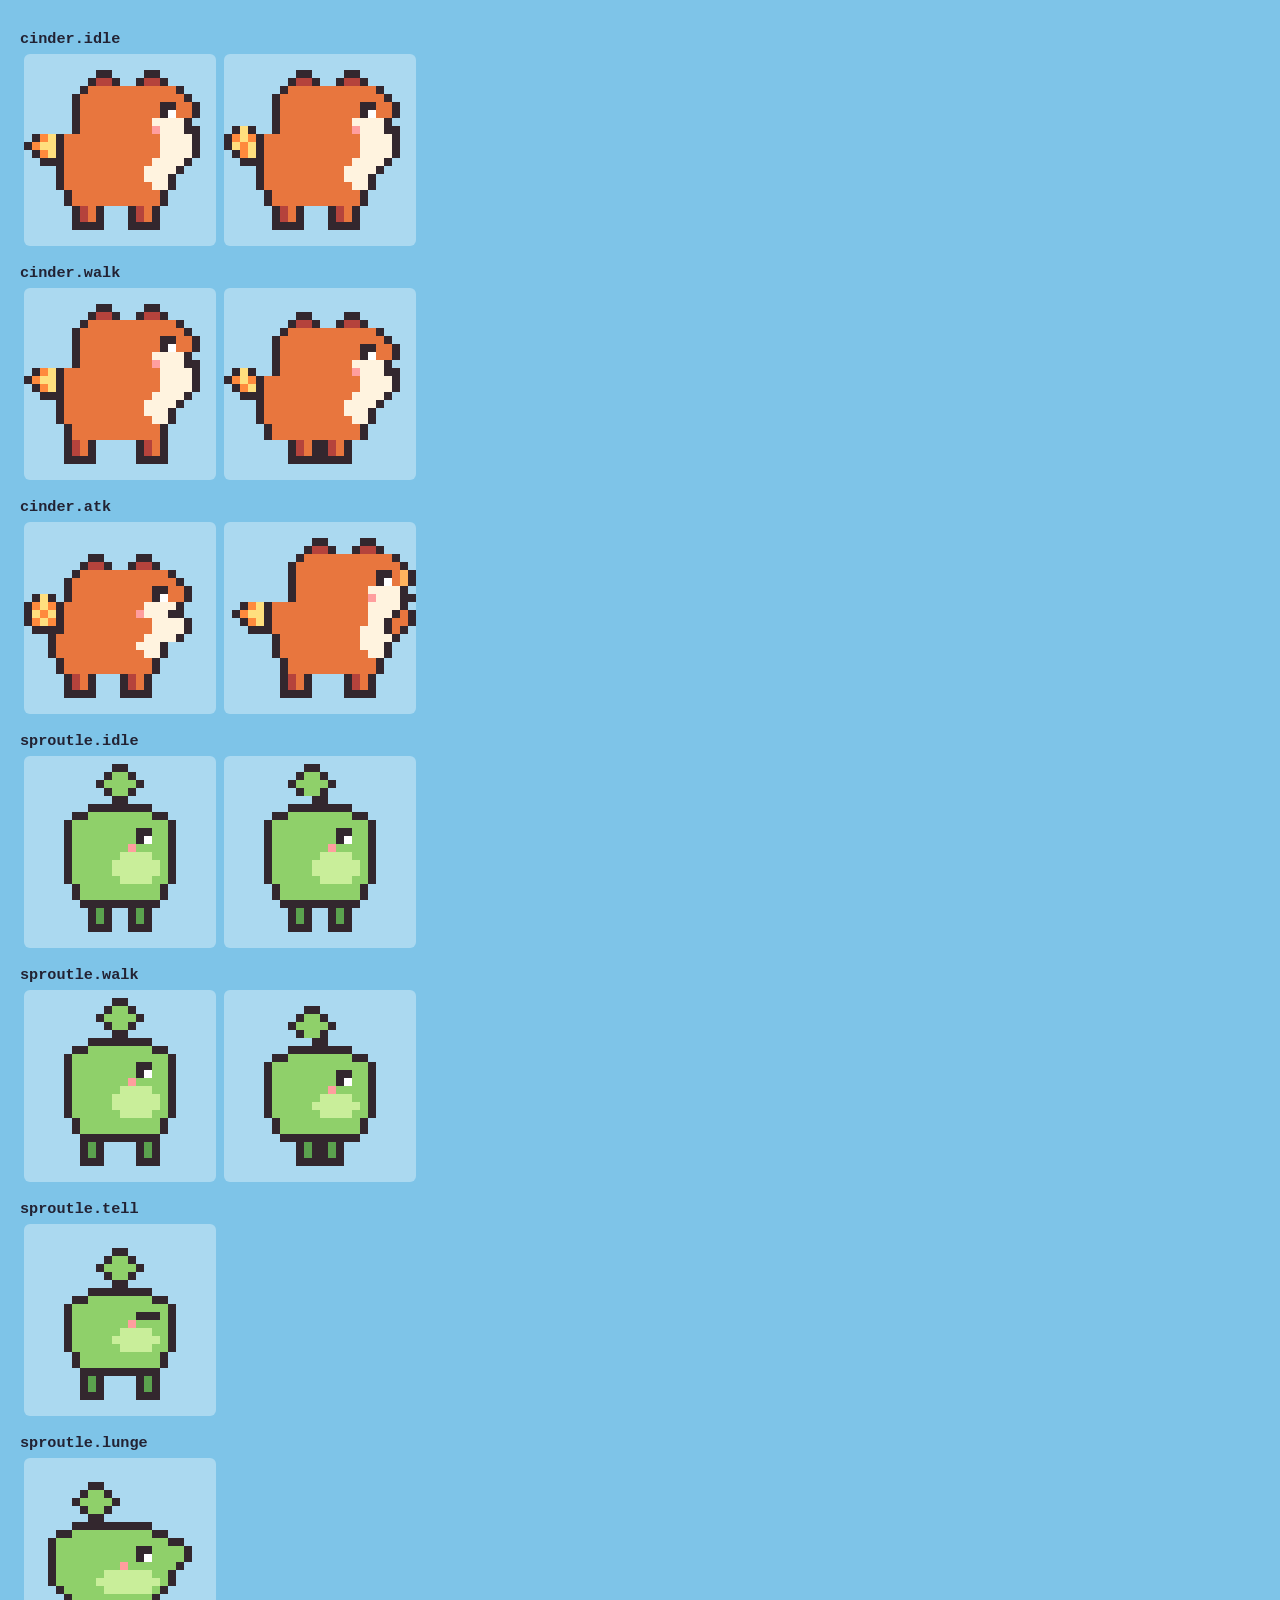
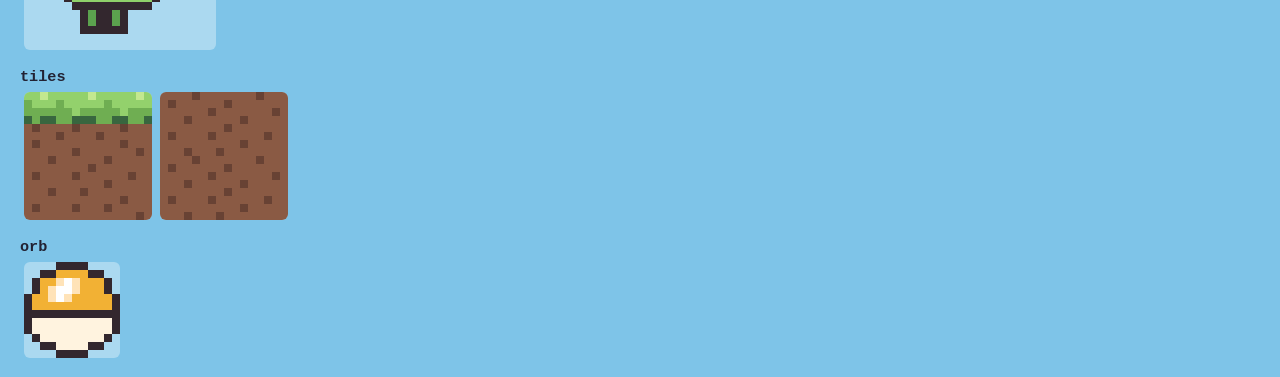
==== tools/sprites.html @ adb66add "Pixel-art pipeline: text-grid sprite baker, cozy palette, Cinder + Sproutle + tiles + orb Co-Authore" ====
<!DOCTYPE html>
<html>
<head>
<meta charset="utf-8">
<title>Cute Fight — sprite sheet check</title>
<style>
  body { background: #7ec4e8; font-family: monospace; padding: 12px; }
  canvas { image-rendering: pixelated; background: rgba(255,255,255,0.35); margin: 4px; border-radius: 6px; }
  h3 { margin: 10px 0 2px; color: #223; }
</style>
</head>
<body>
<div id="out"></div>
<script type="module">
  import { buildSprites } from '../js/data/sprites.js';
  const S = buildSprites();
  const out = document.getElementById('out');
  const SCALE = 8;
  function show(title, frames) {
    const h = document.createElement('h3'); h.textContent = title; out.appendChild(h);
    for (const f of frames) {
      const img = f.img || f;
      const c = document.createElement('canvas');
      c.width = img.width * SCALE; c.height = img.height * SCALE;
      const x = c.getContext('2d');
      x.imageSmoothingEnabled = false;
      x.drawImage(img, 0, 0, c.width, c.height);
      out.appendChild(c);
    }
  }
  for (const [mon, anims] of Object.entries(S)) {
    if (mon === 'tiles') { show('tiles', [S.tiles.grass, S.tiles.soil]); continue; }
    if (mon === 'orb') { show('orb', [S.orb]); continue; }
    for (const [anim, frames] of Object.entries(anims)) show(`${mon}.${anim}`, frames);
  }
  document.title = 'sprites OK';
</script>
</body>
</html>
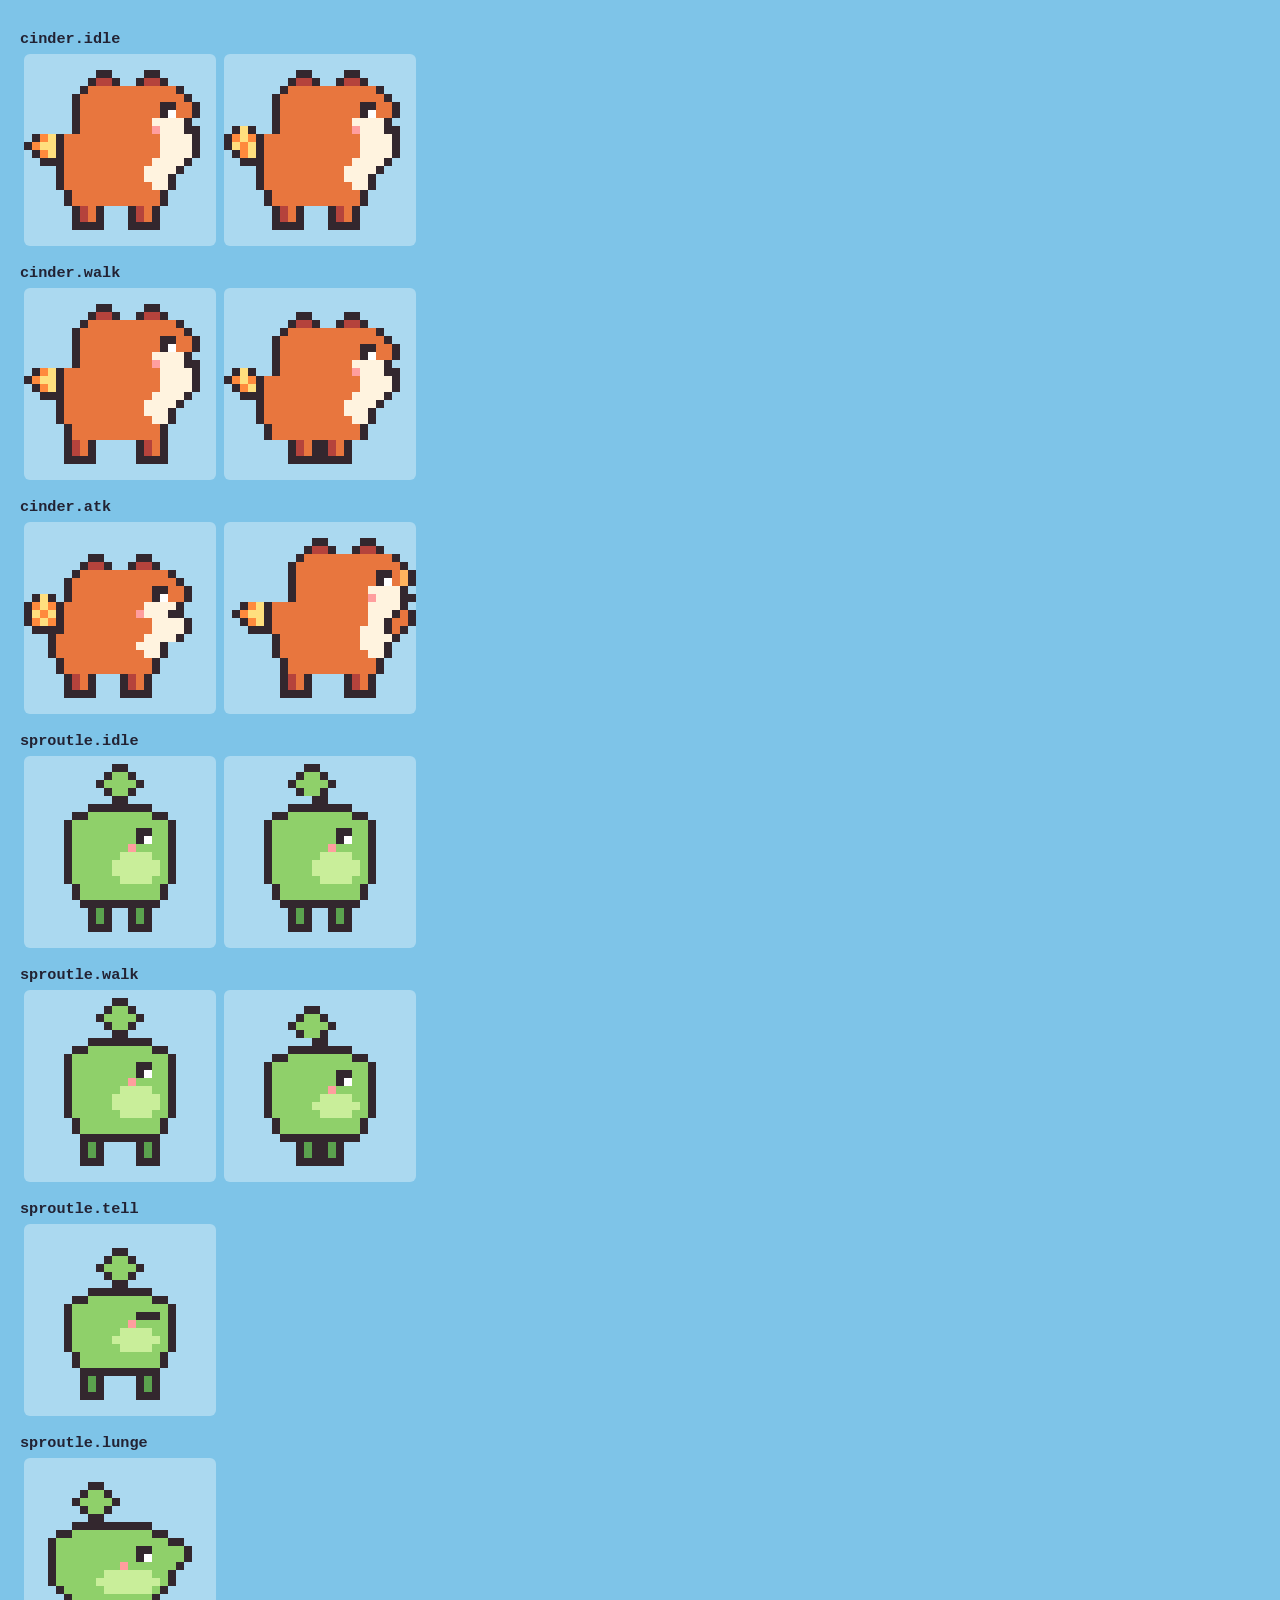
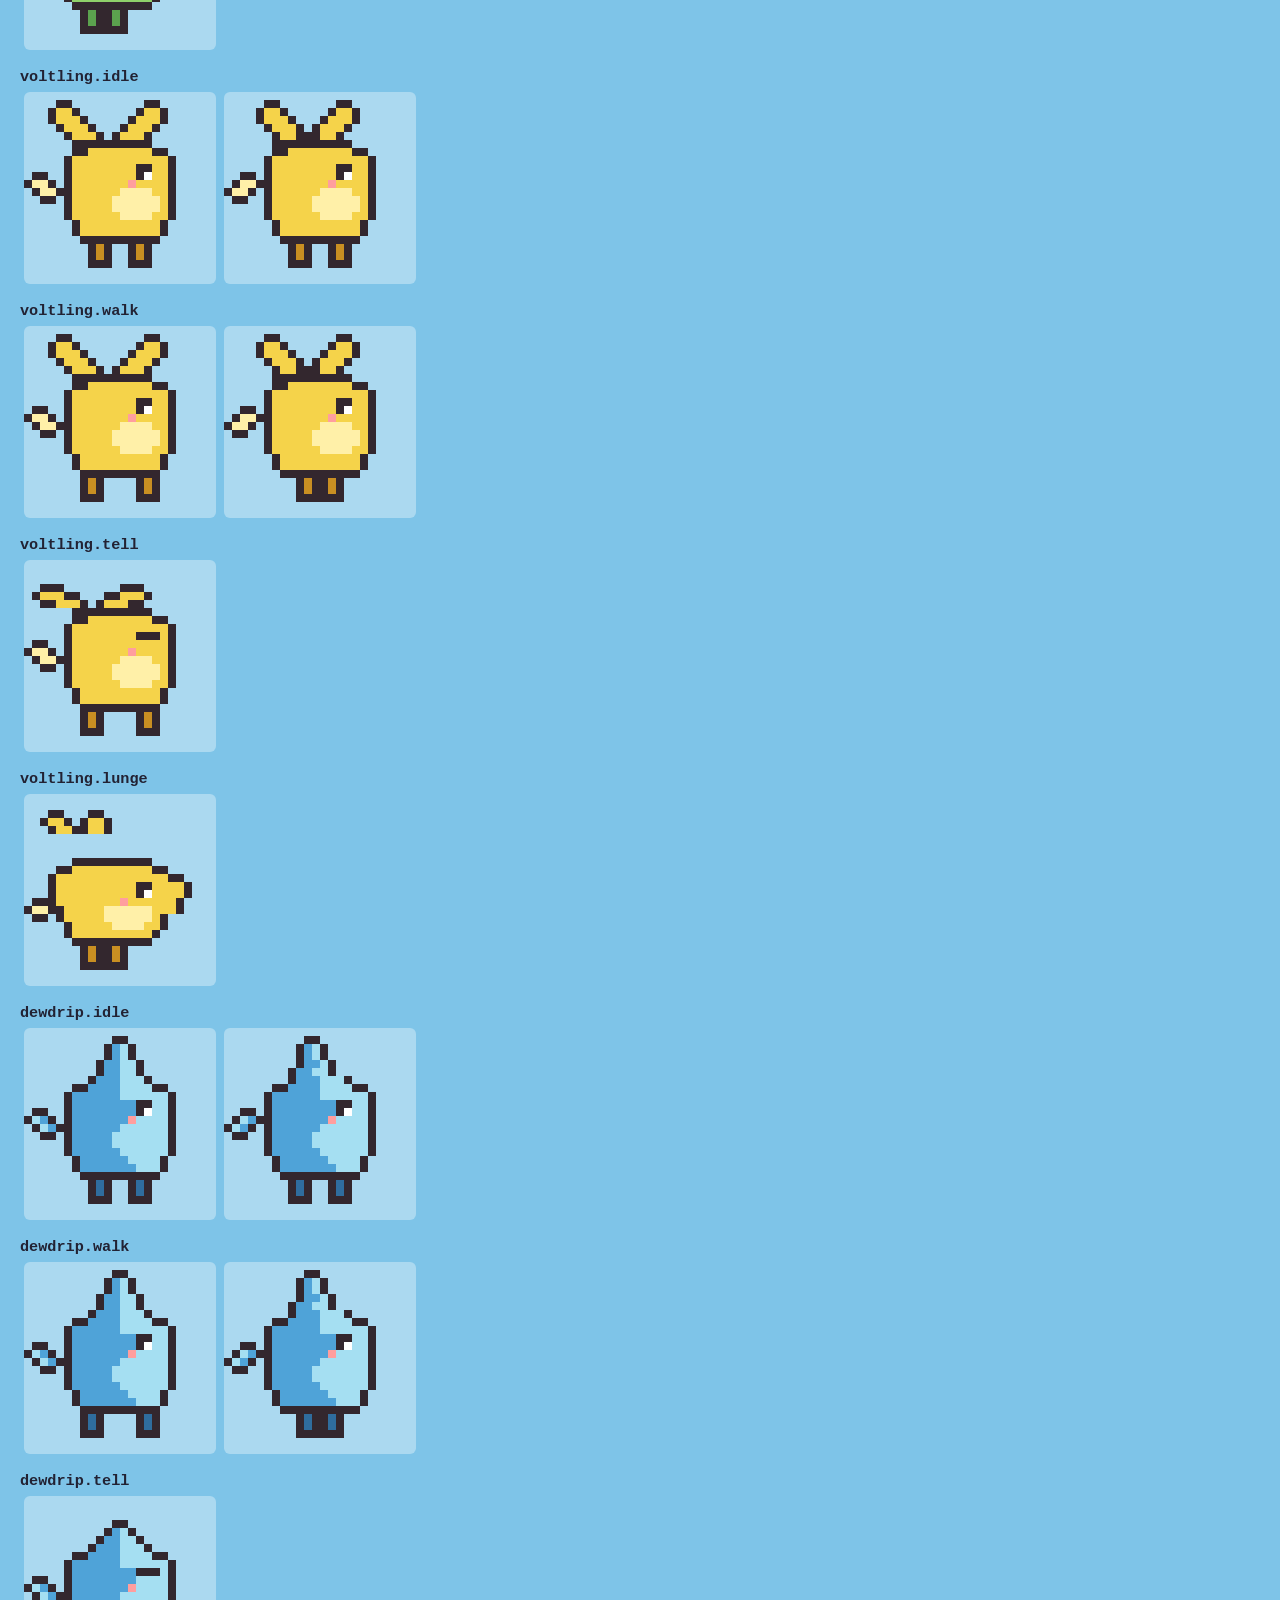
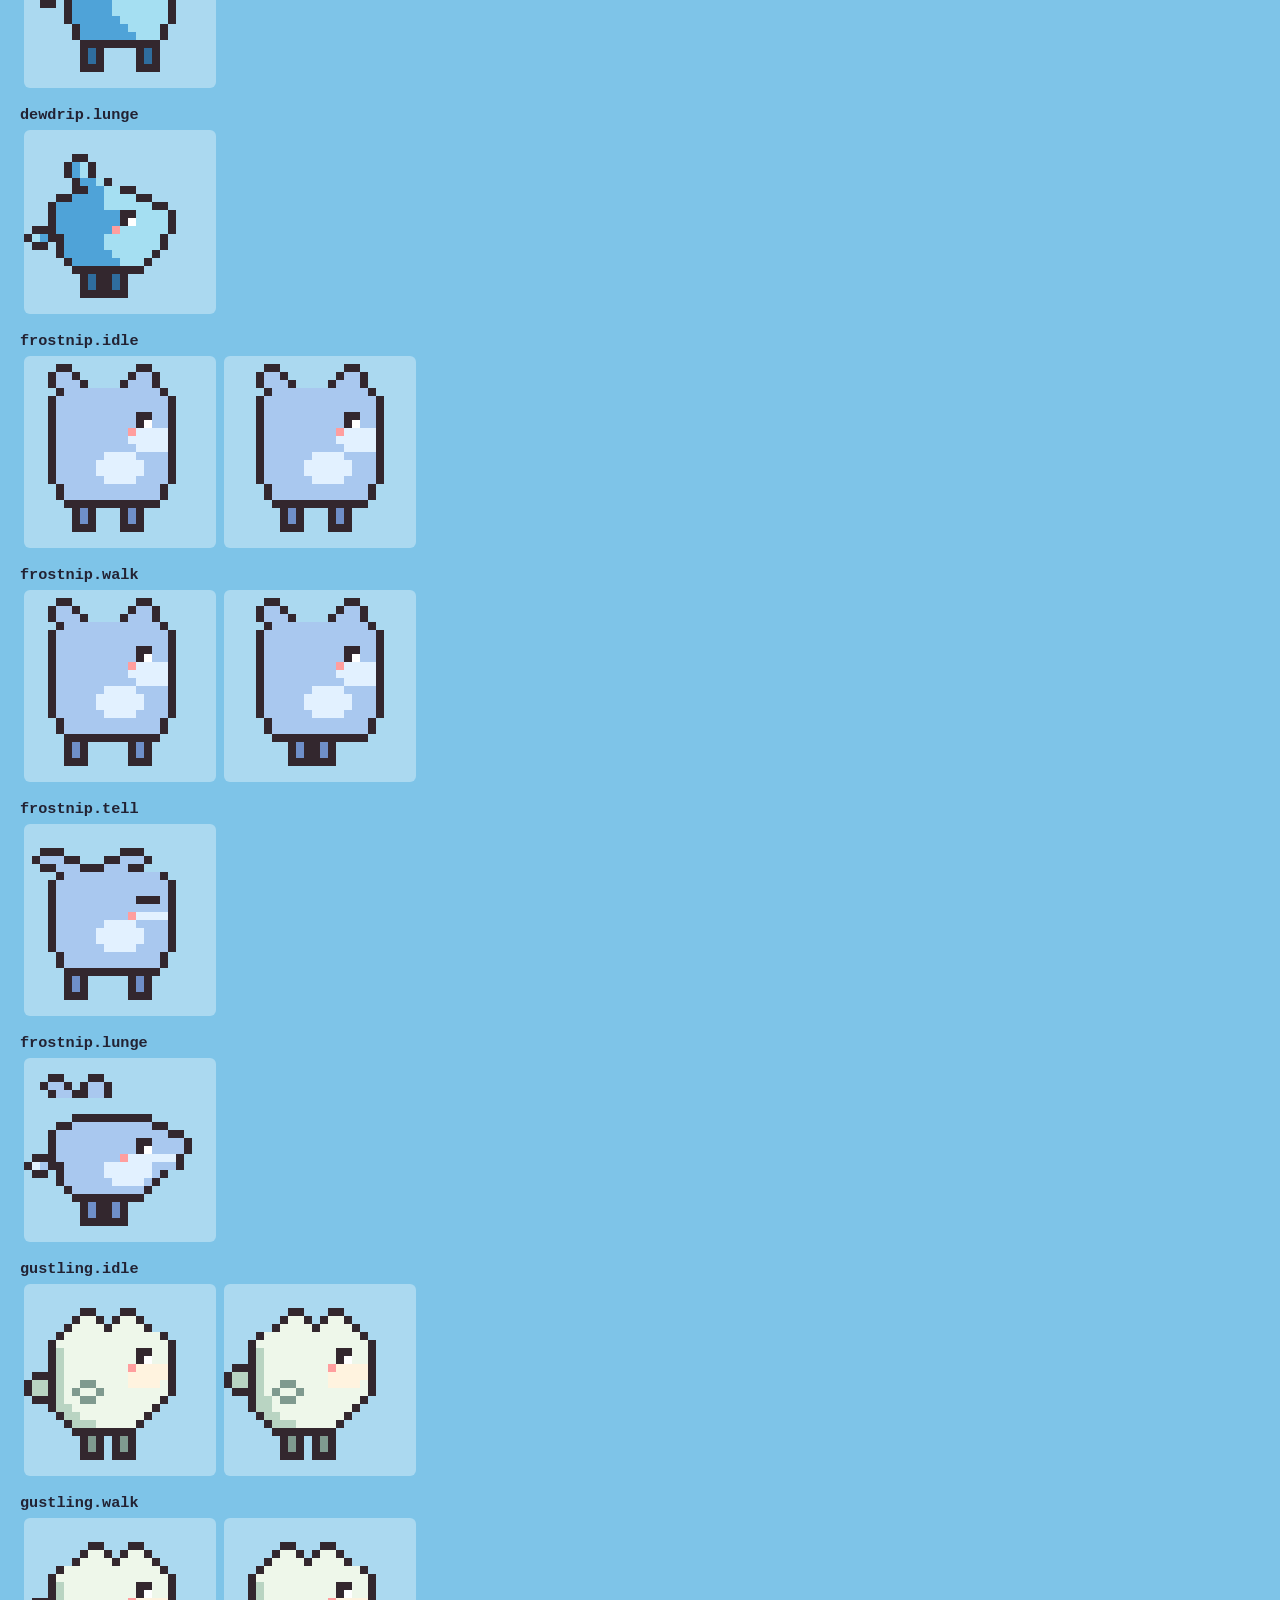
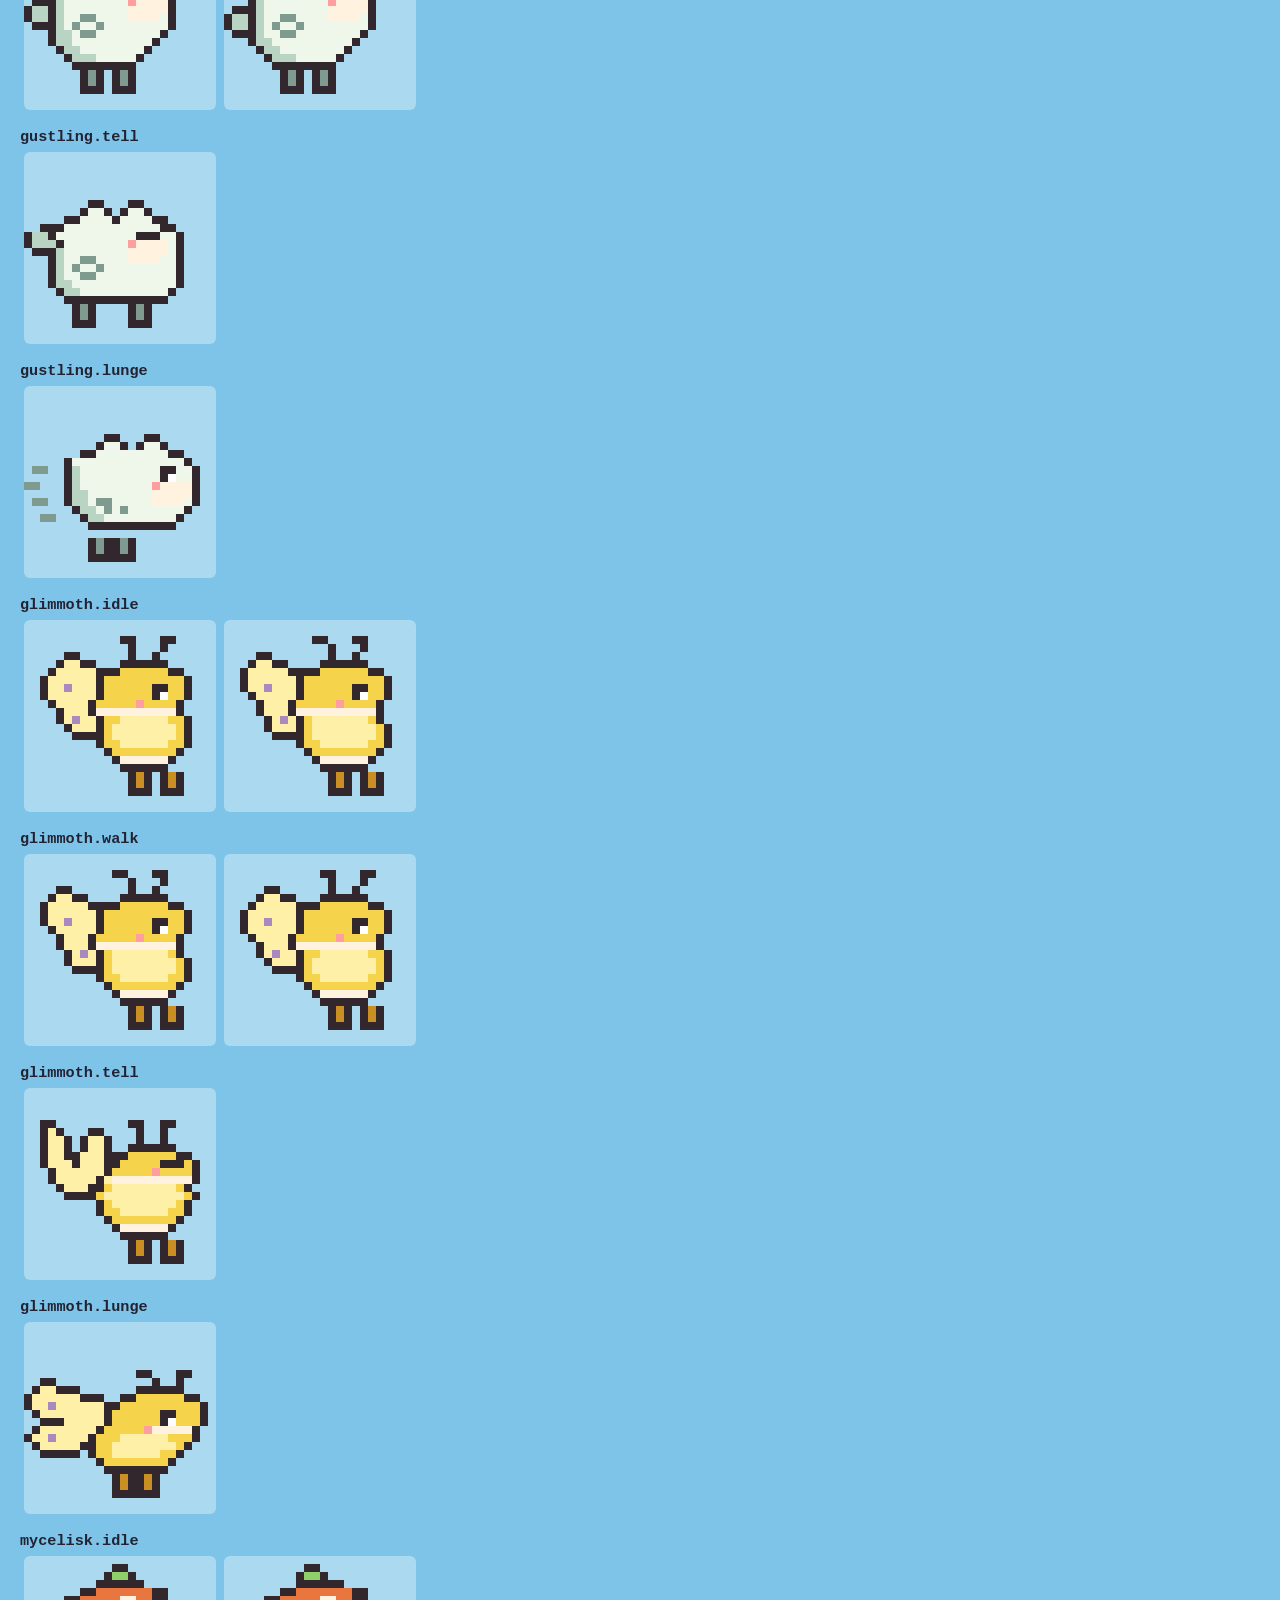
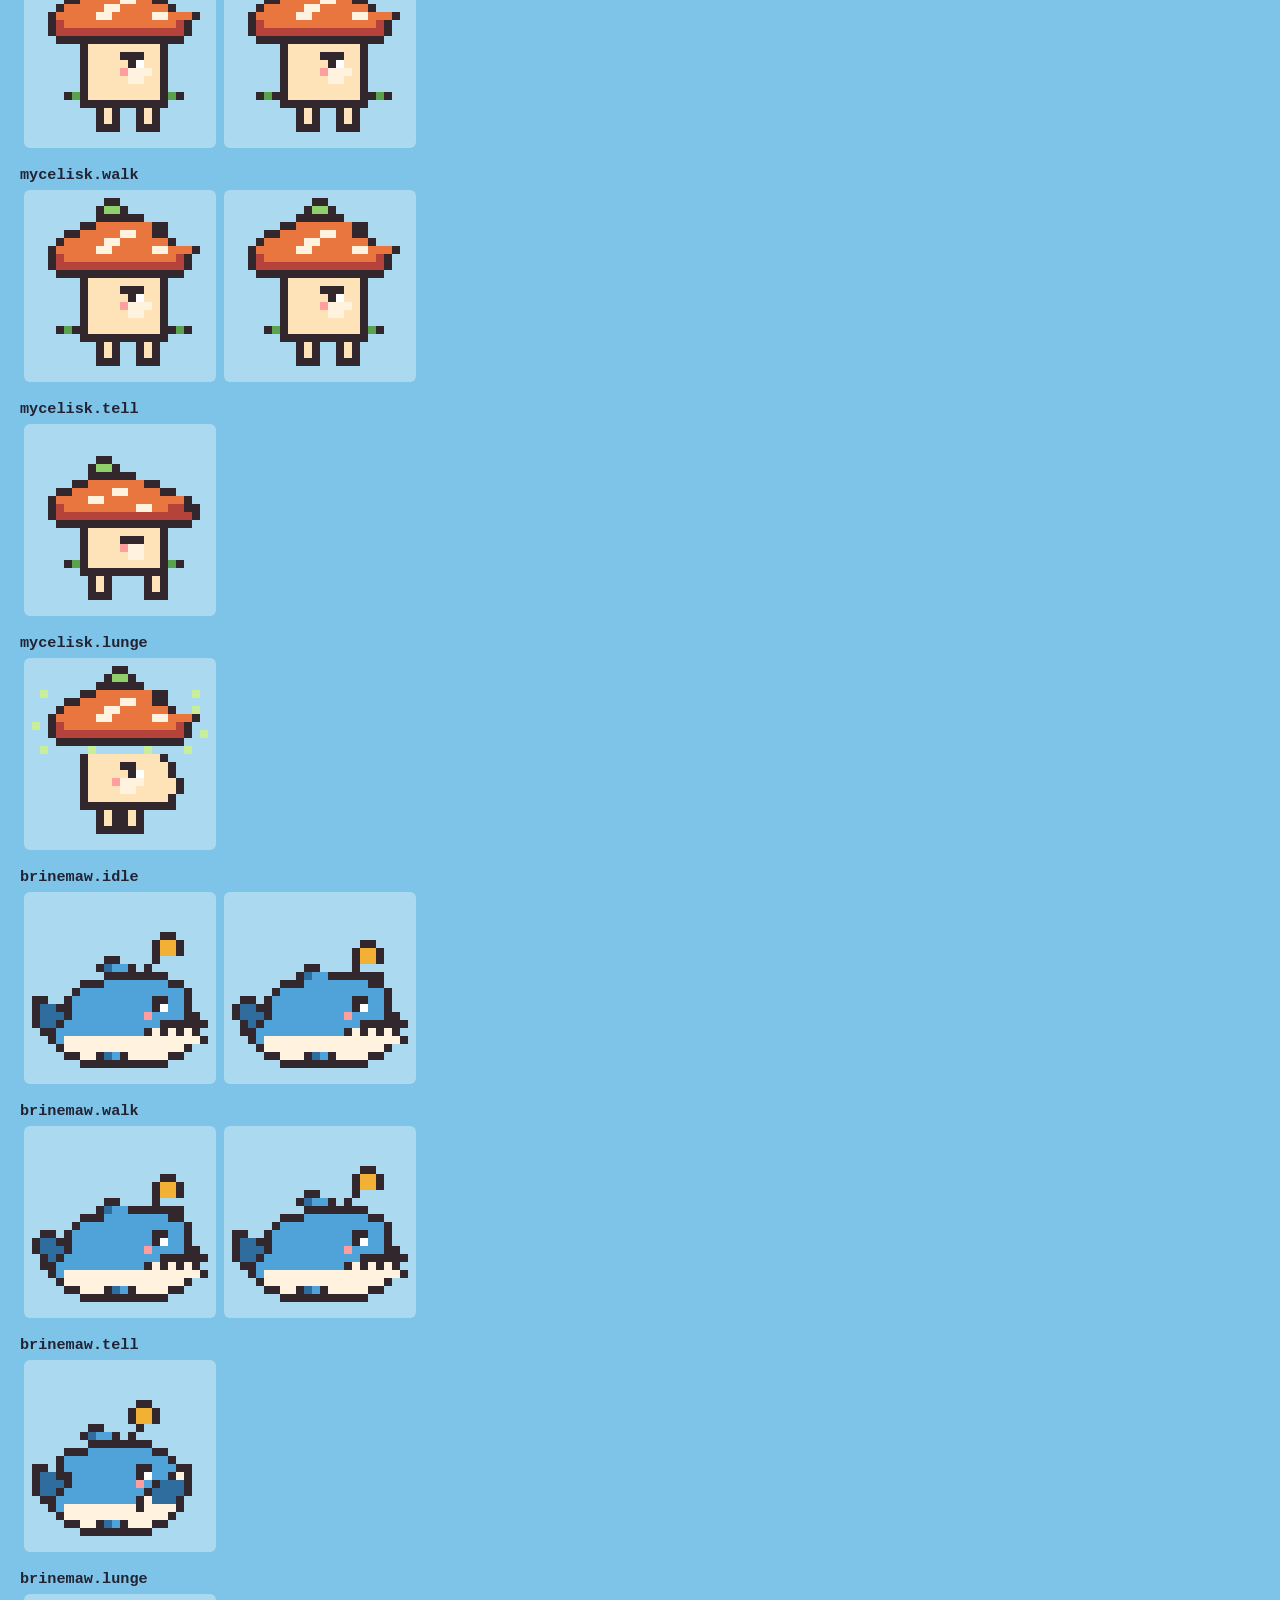
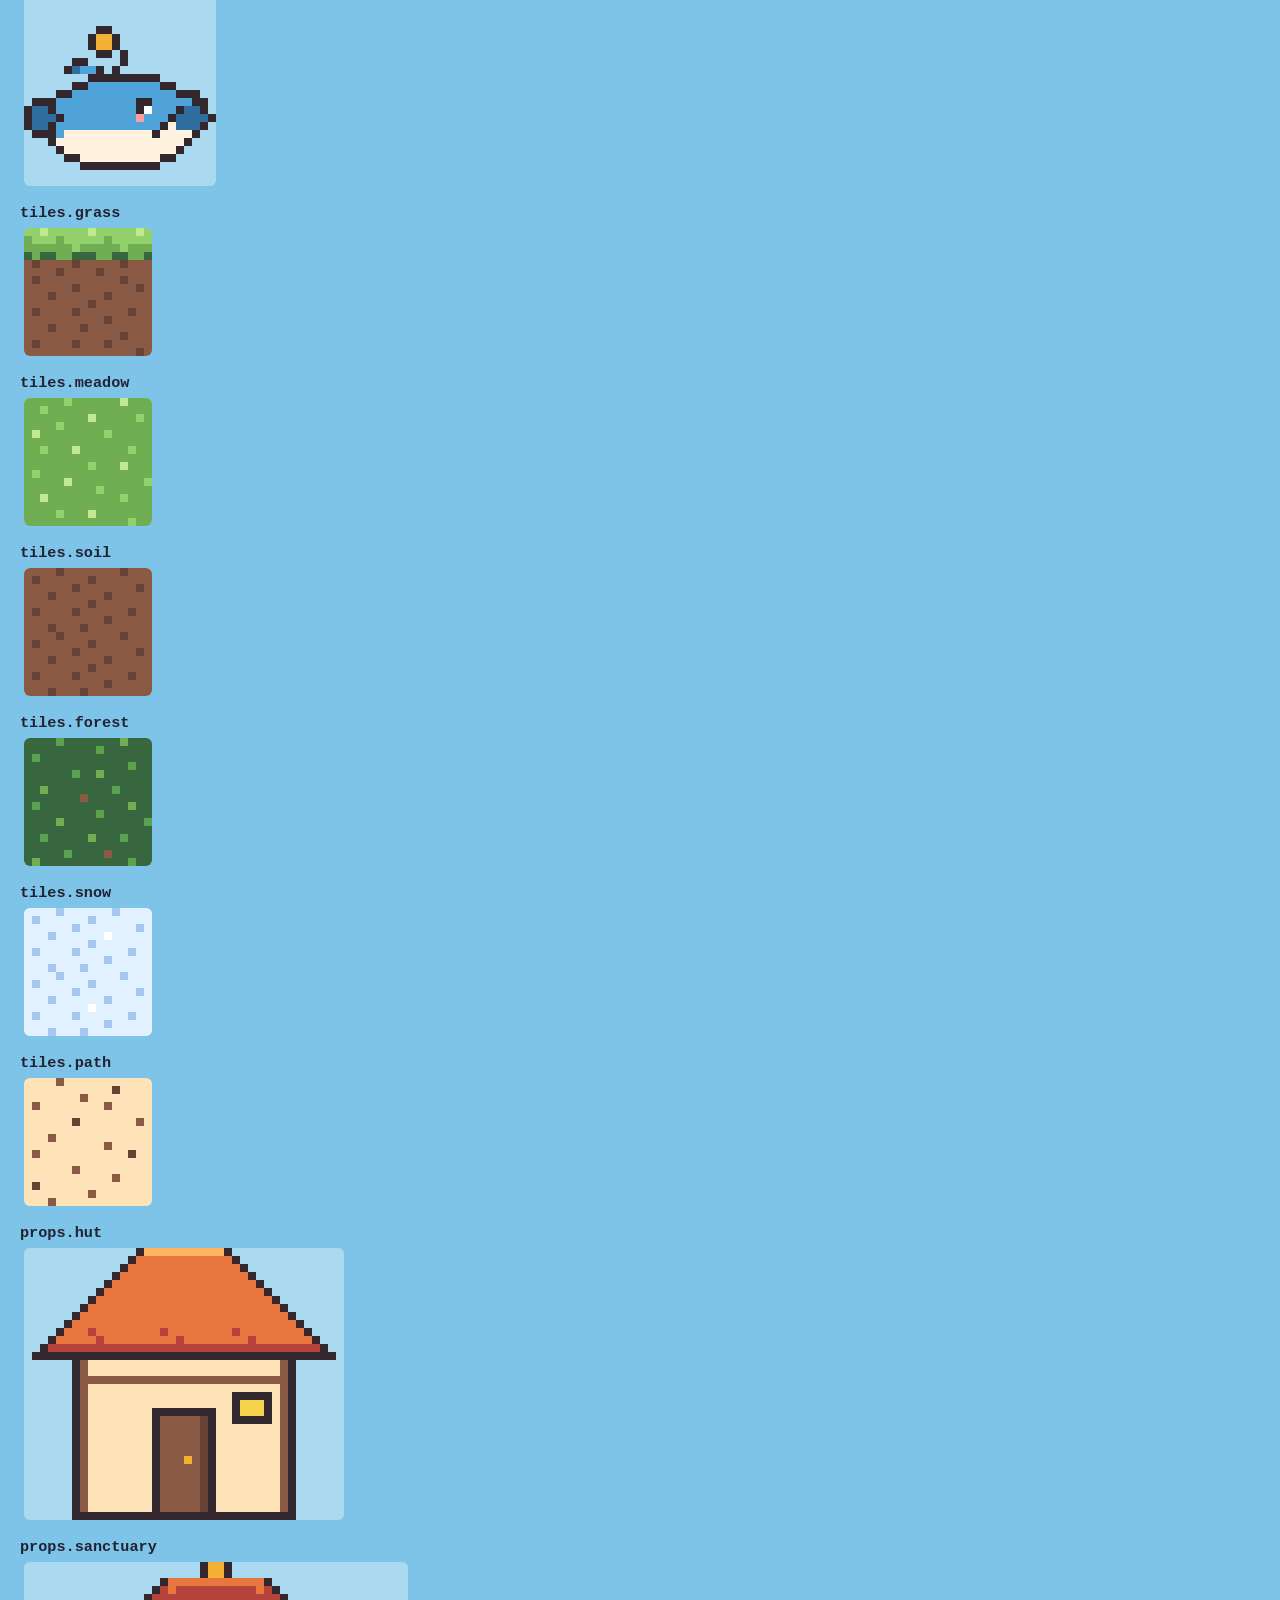
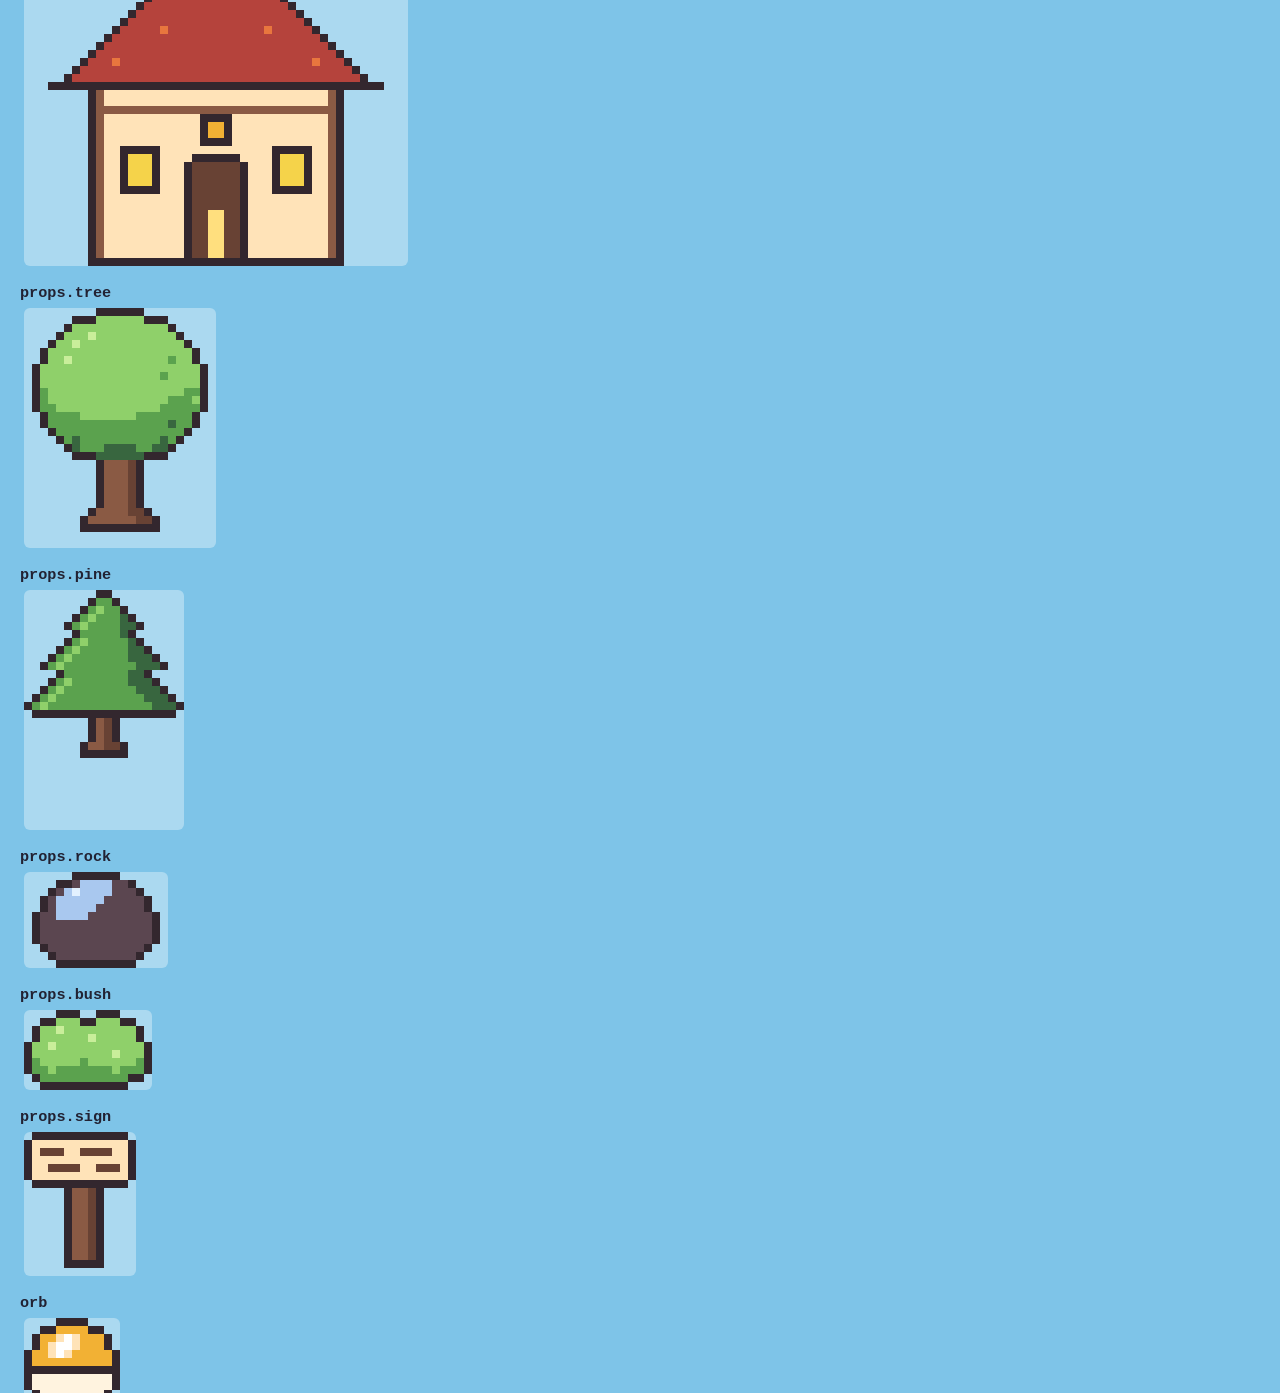
==== commit 0565b502: "OPEN WORLD: Pokémon-style village + 4 zones with Archero combat — scrolling camera, seamless multi-m" ====
--- a/tools/sprites.html
+++ b/tools/sprites.html
@@ -29,7 +29,10 @@
     }
   }
   for (const [mon, anims] of Object.entries(S)) {
-    if (mon === 'tiles') { show('tiles', [S.tiles.grass, S.tiles.soil]); continue; }
+    if (mon === 'tiles' || mon === 'props') {
+      for (const [name, img] of Object.entries(anims)) show(`${mon}.${name}`, [img]);
+      continue;
+    }
     if (mon === 'orb') { show('orb', [S.orb]); continue; }
     for (const [anim, frames] of Object.entries(anims)) show(`${mon}.${anim}`, frames);
   }
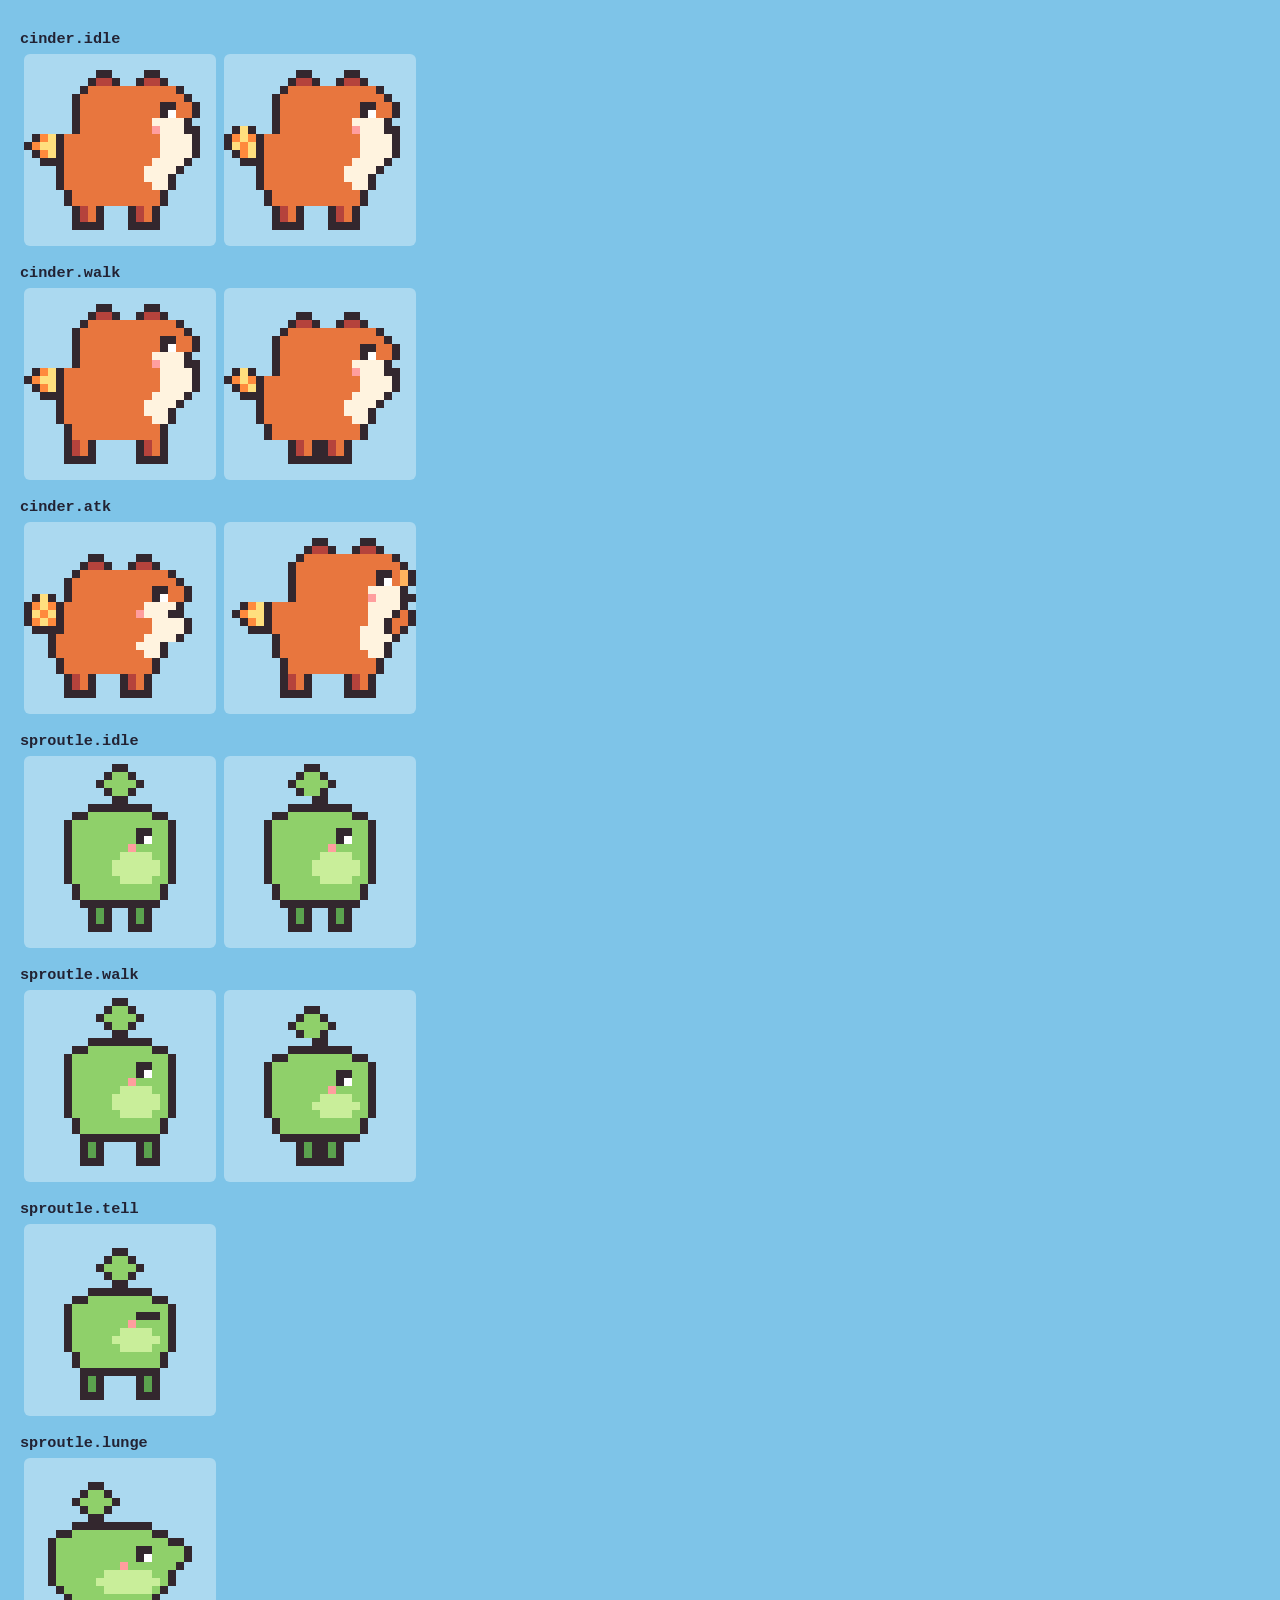
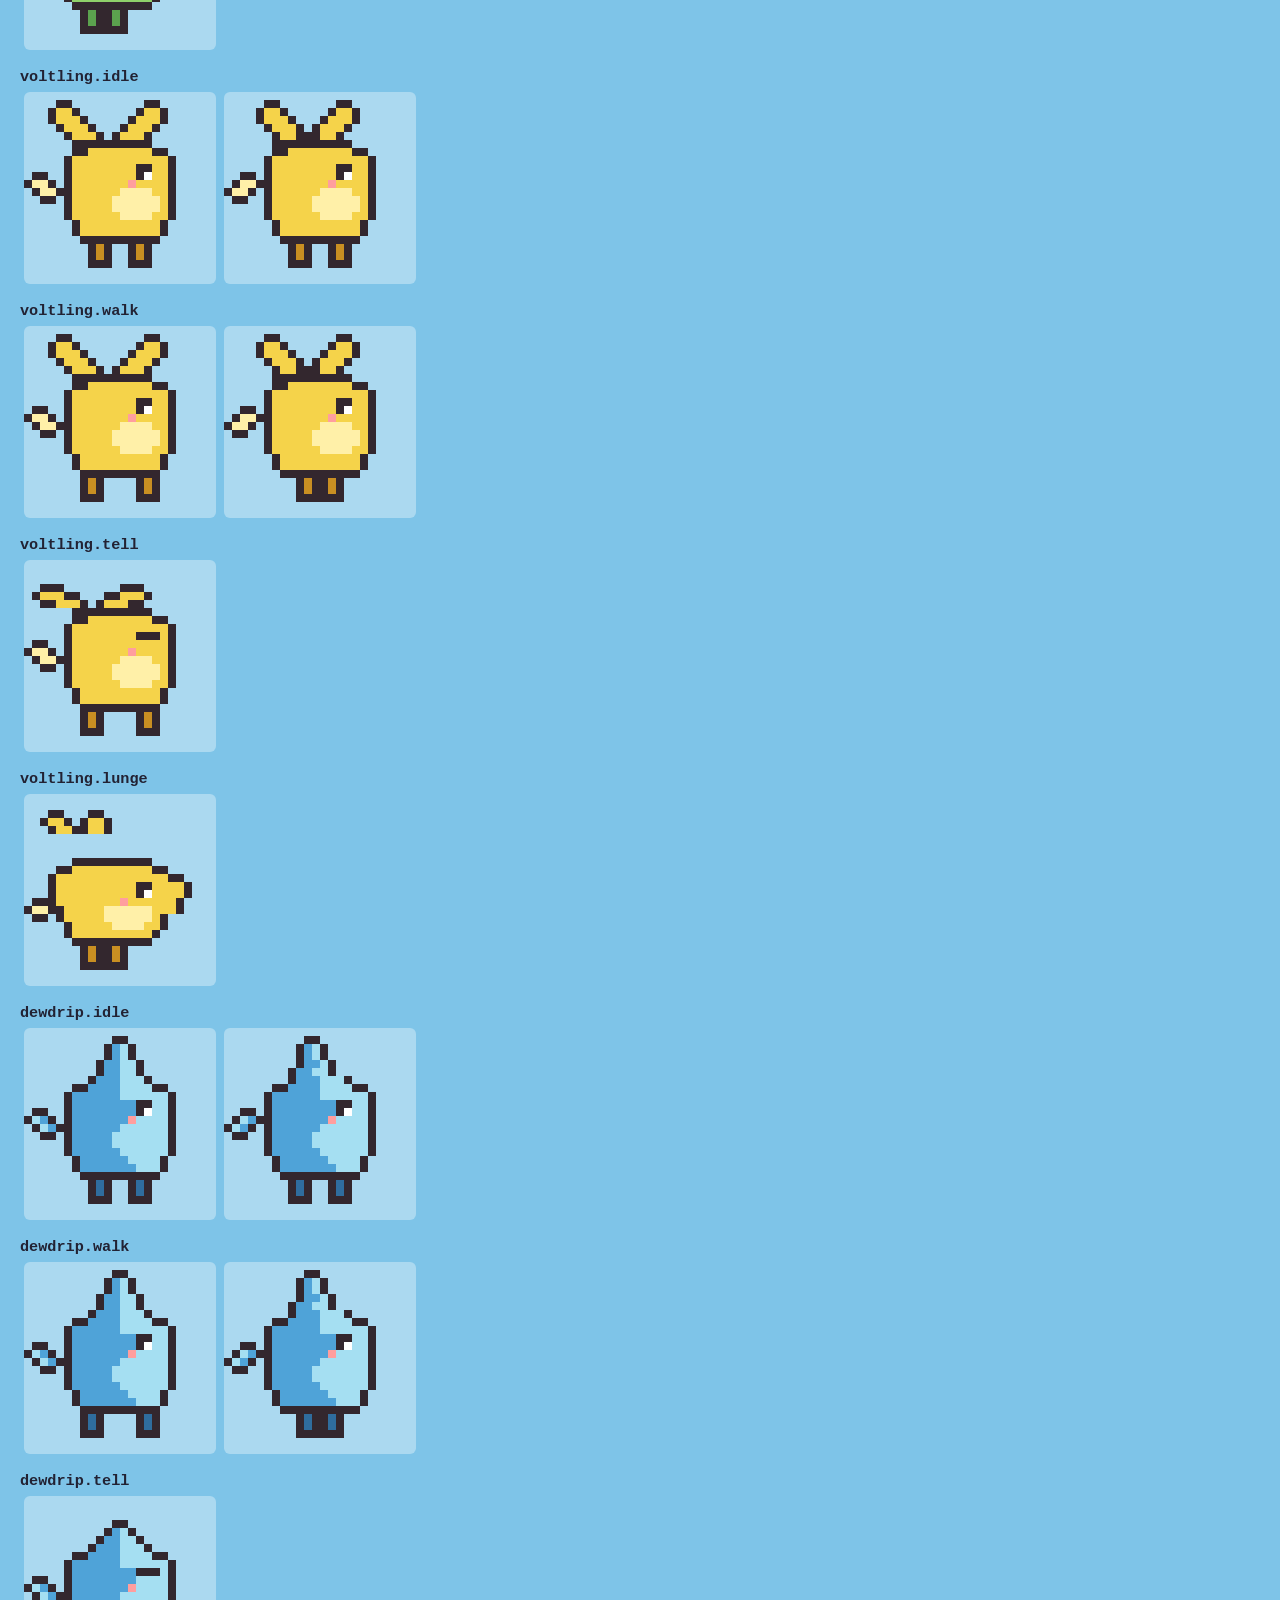
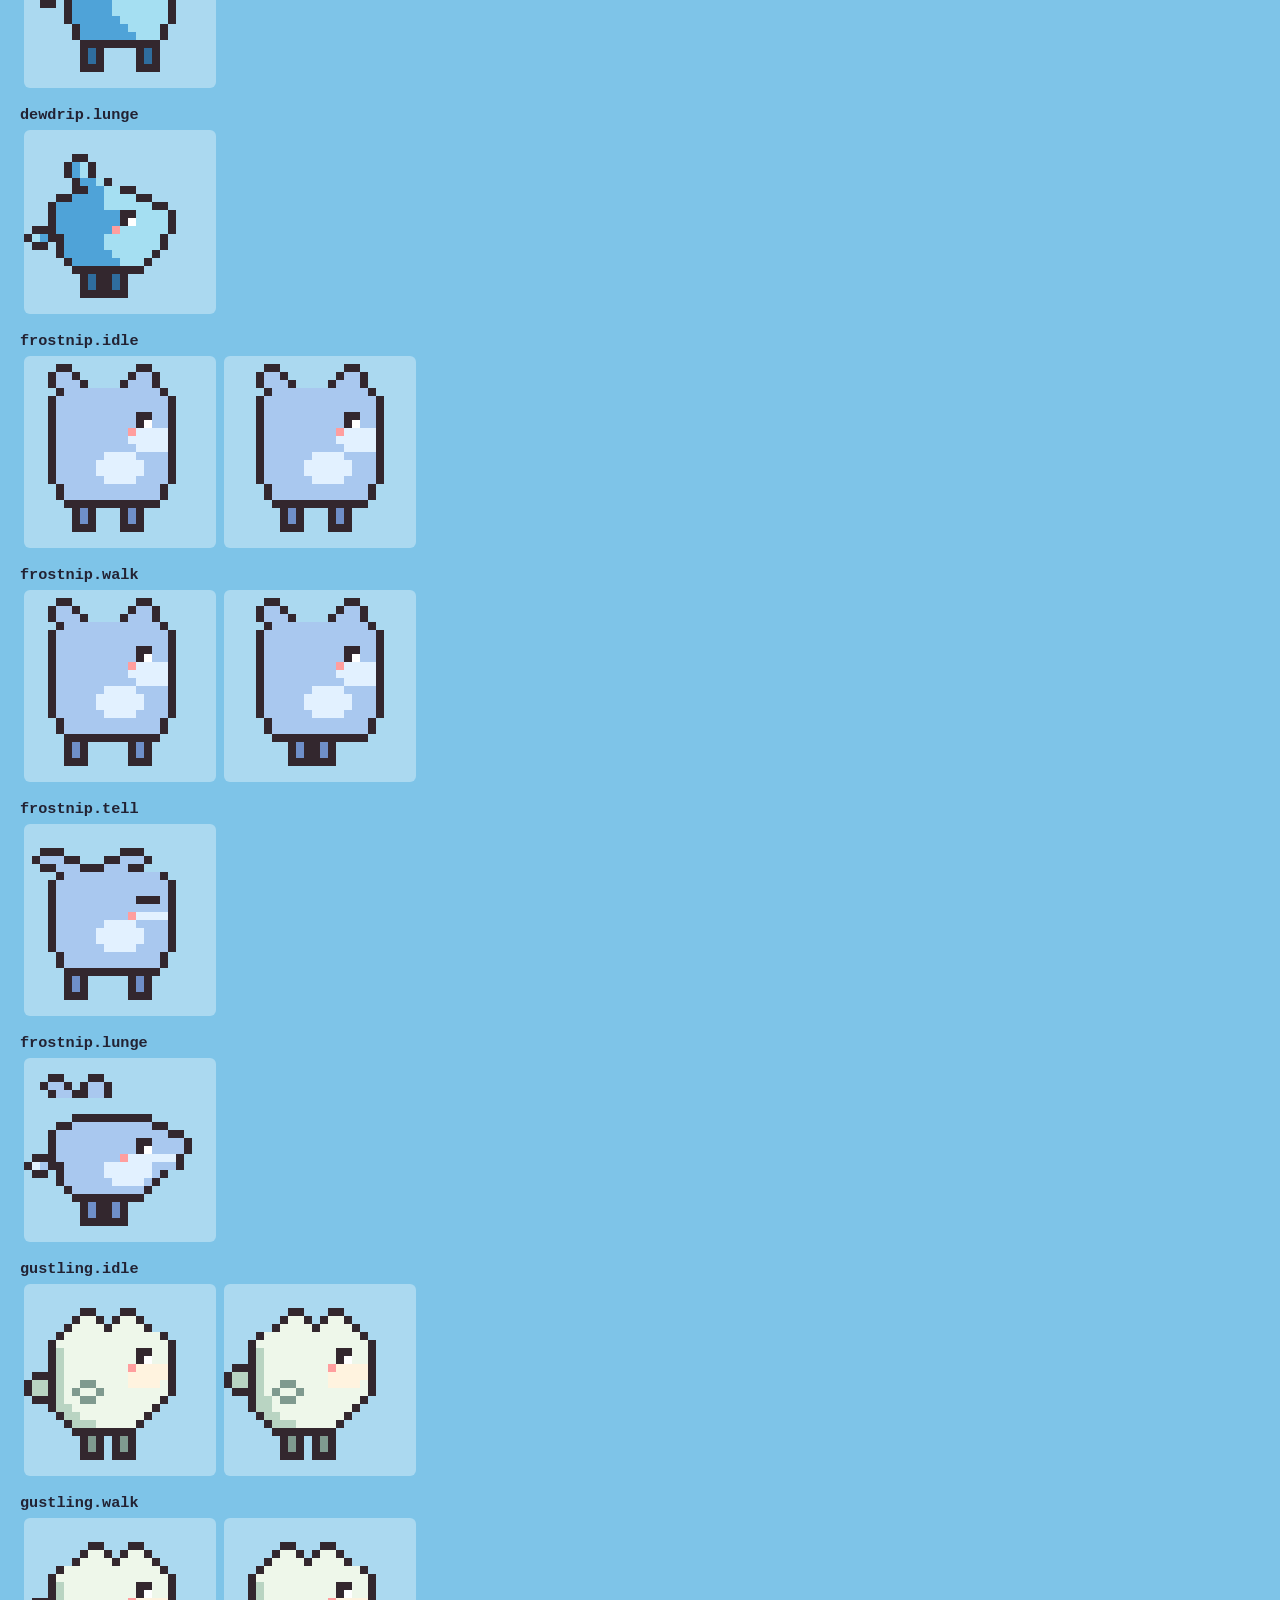
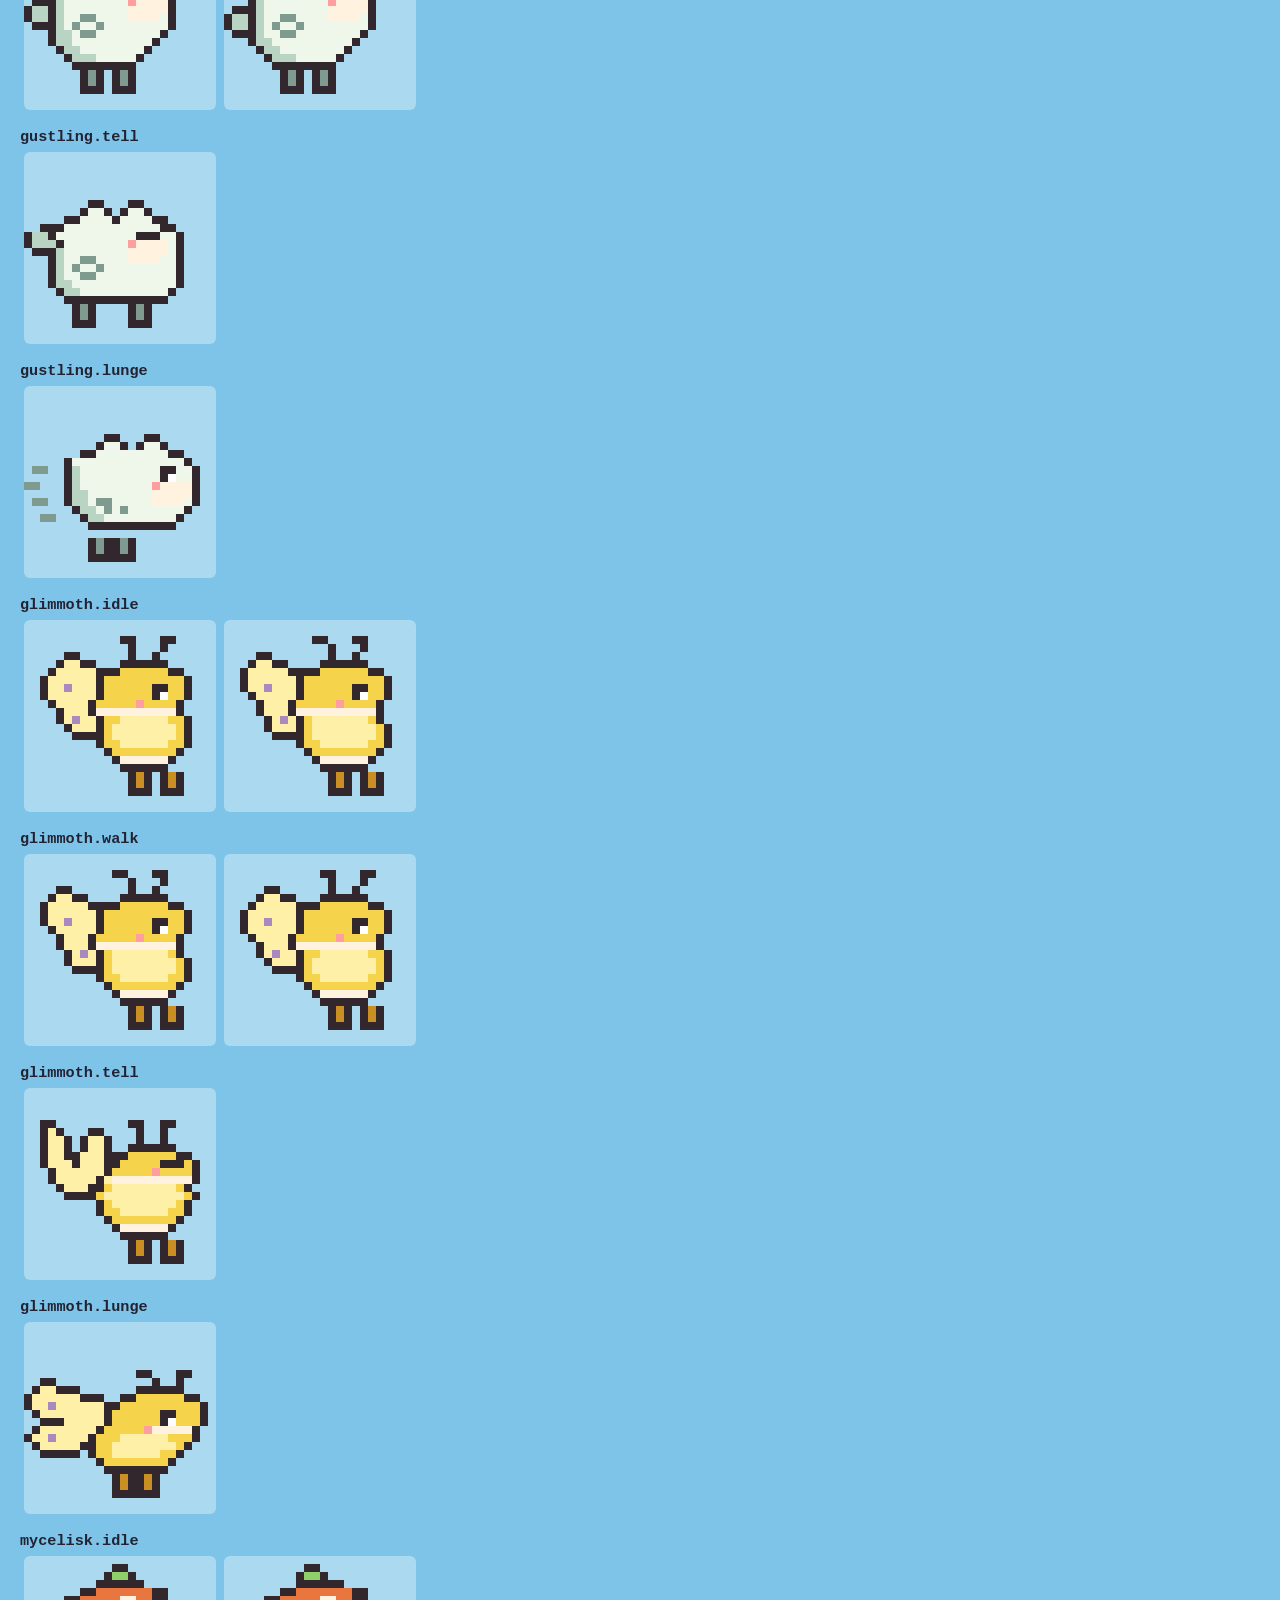
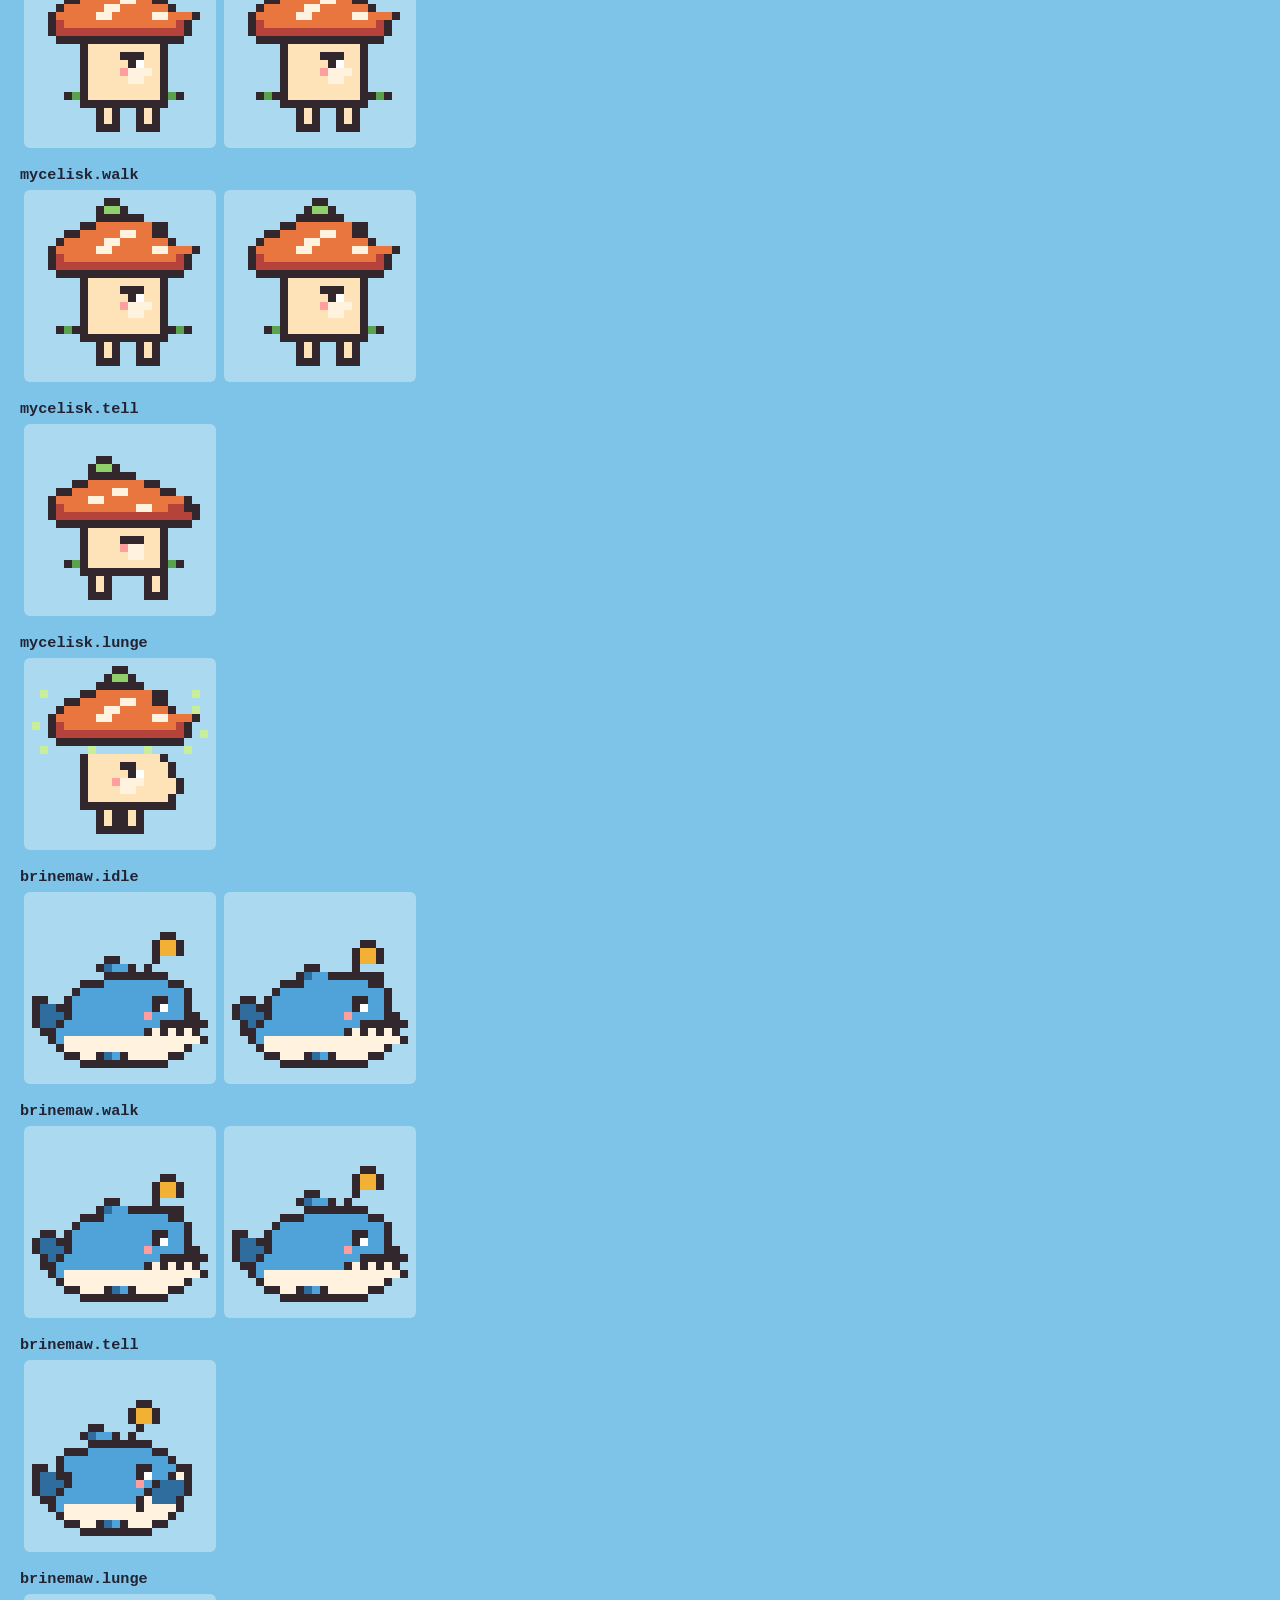
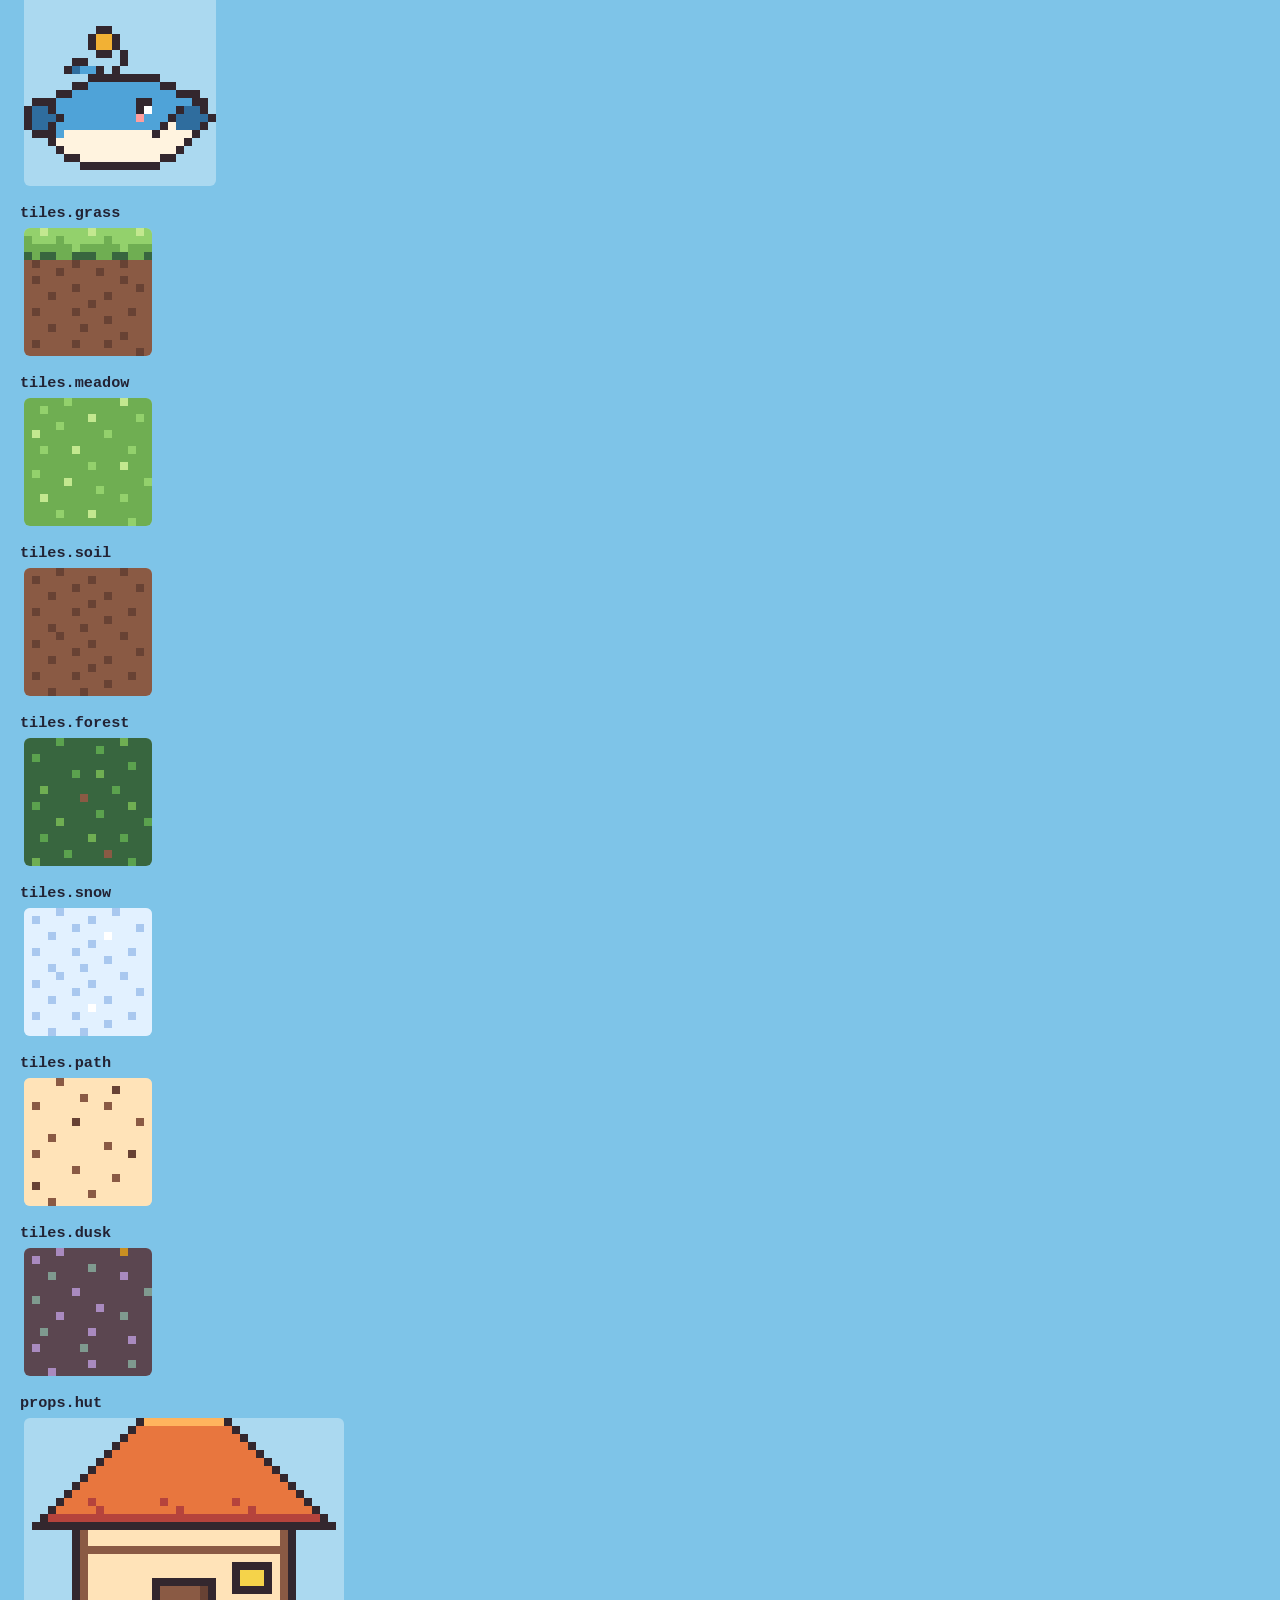
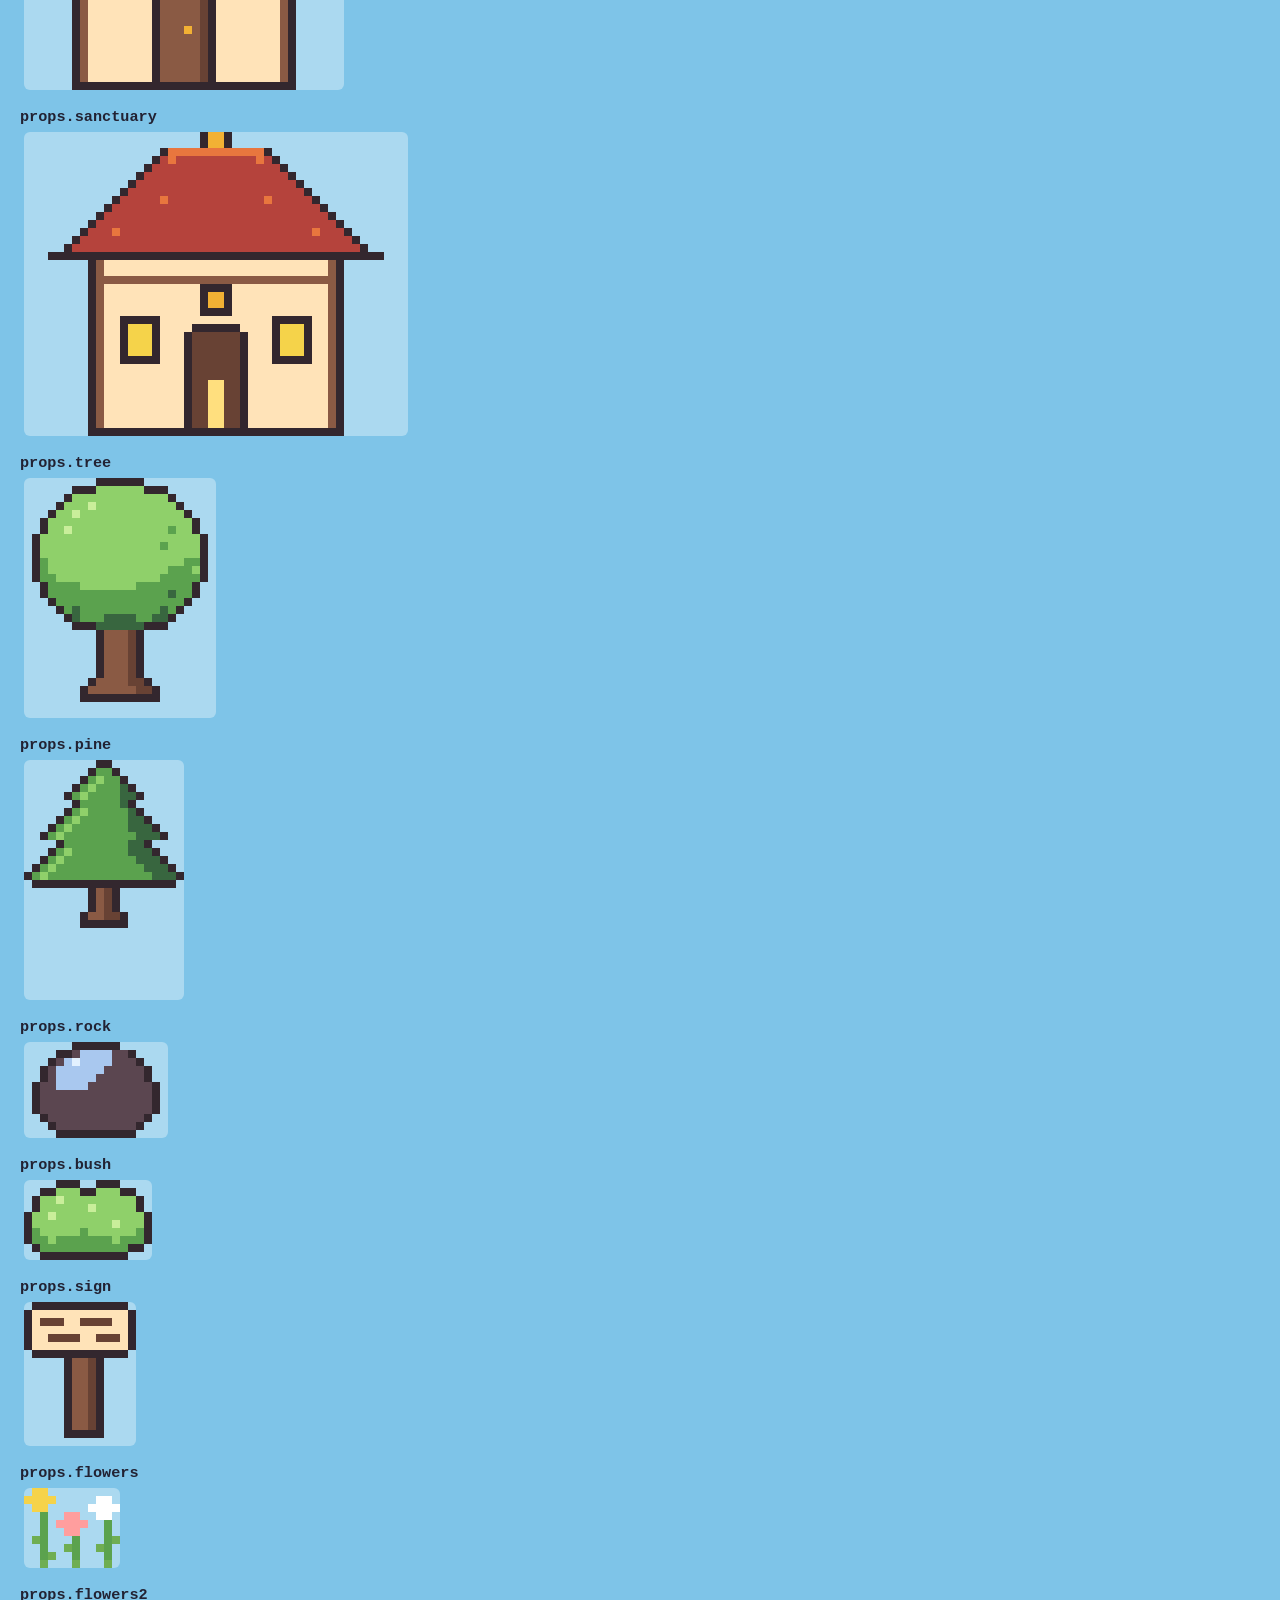
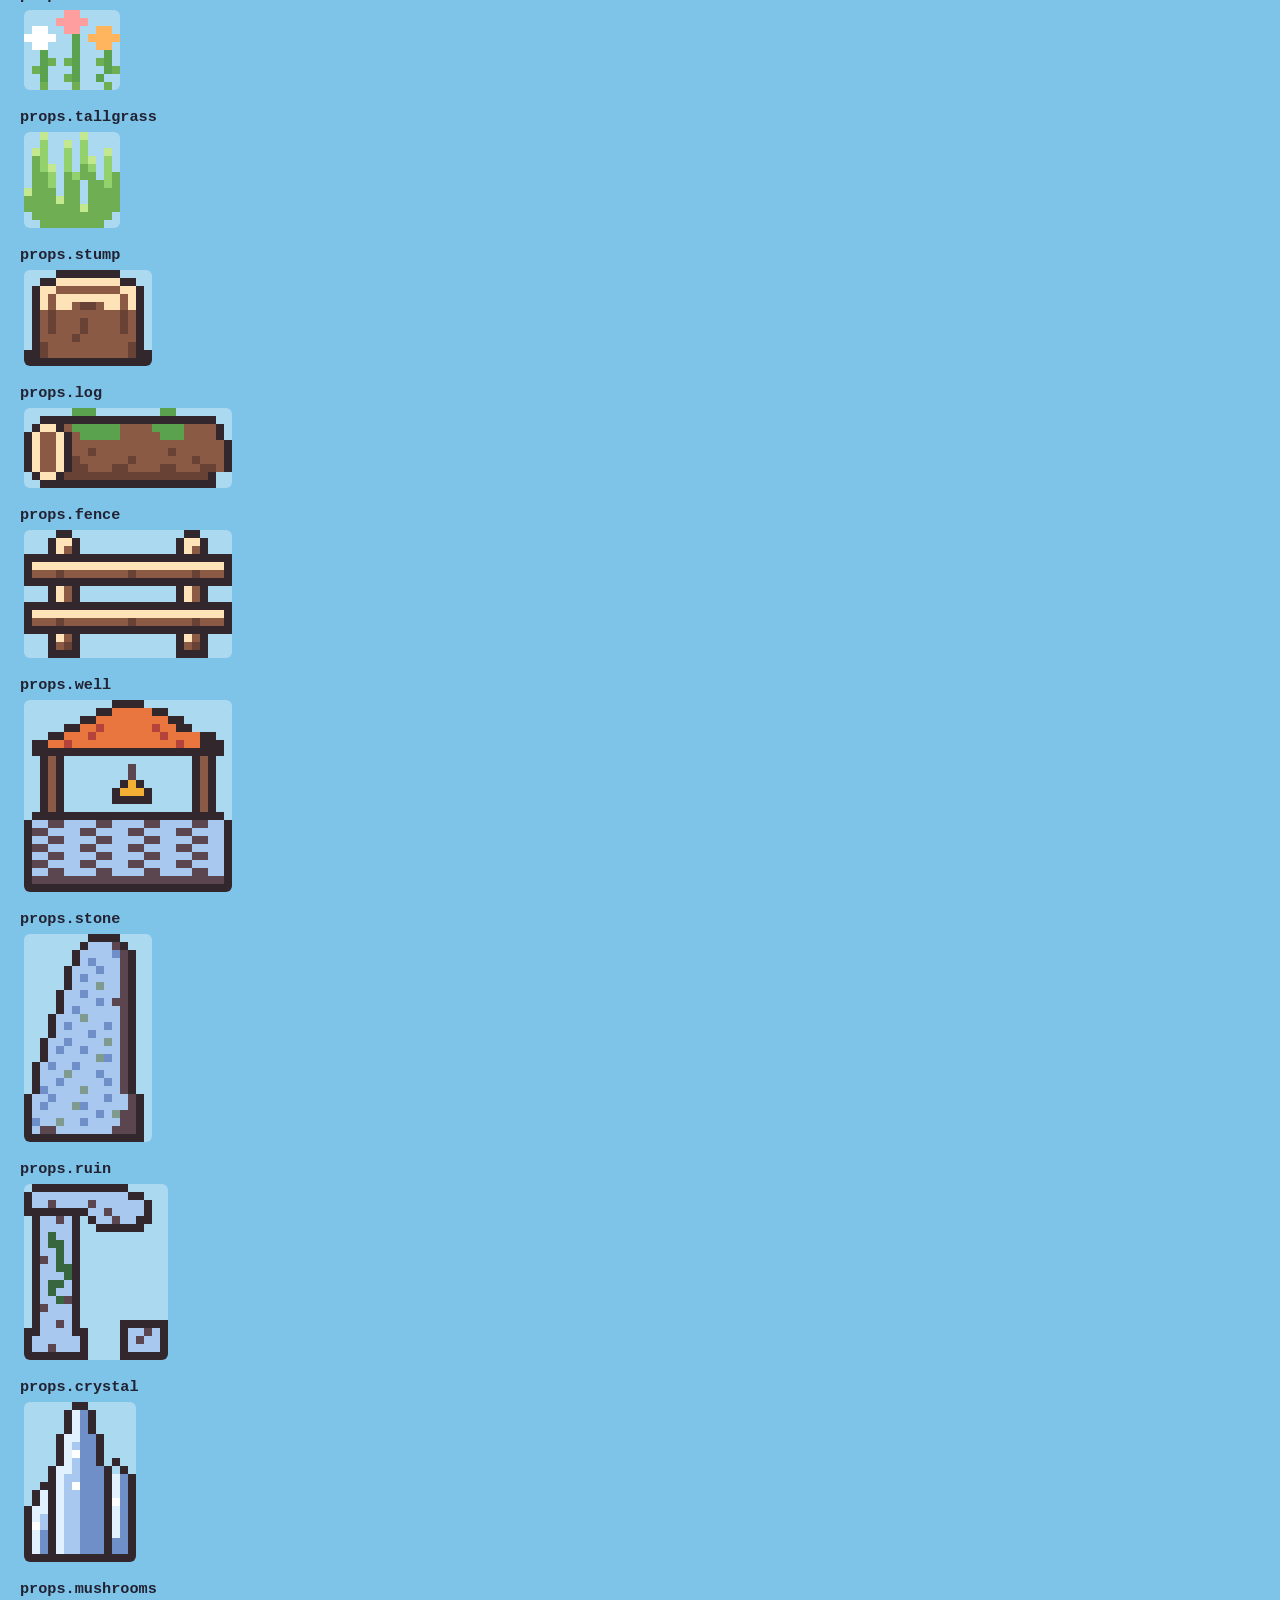
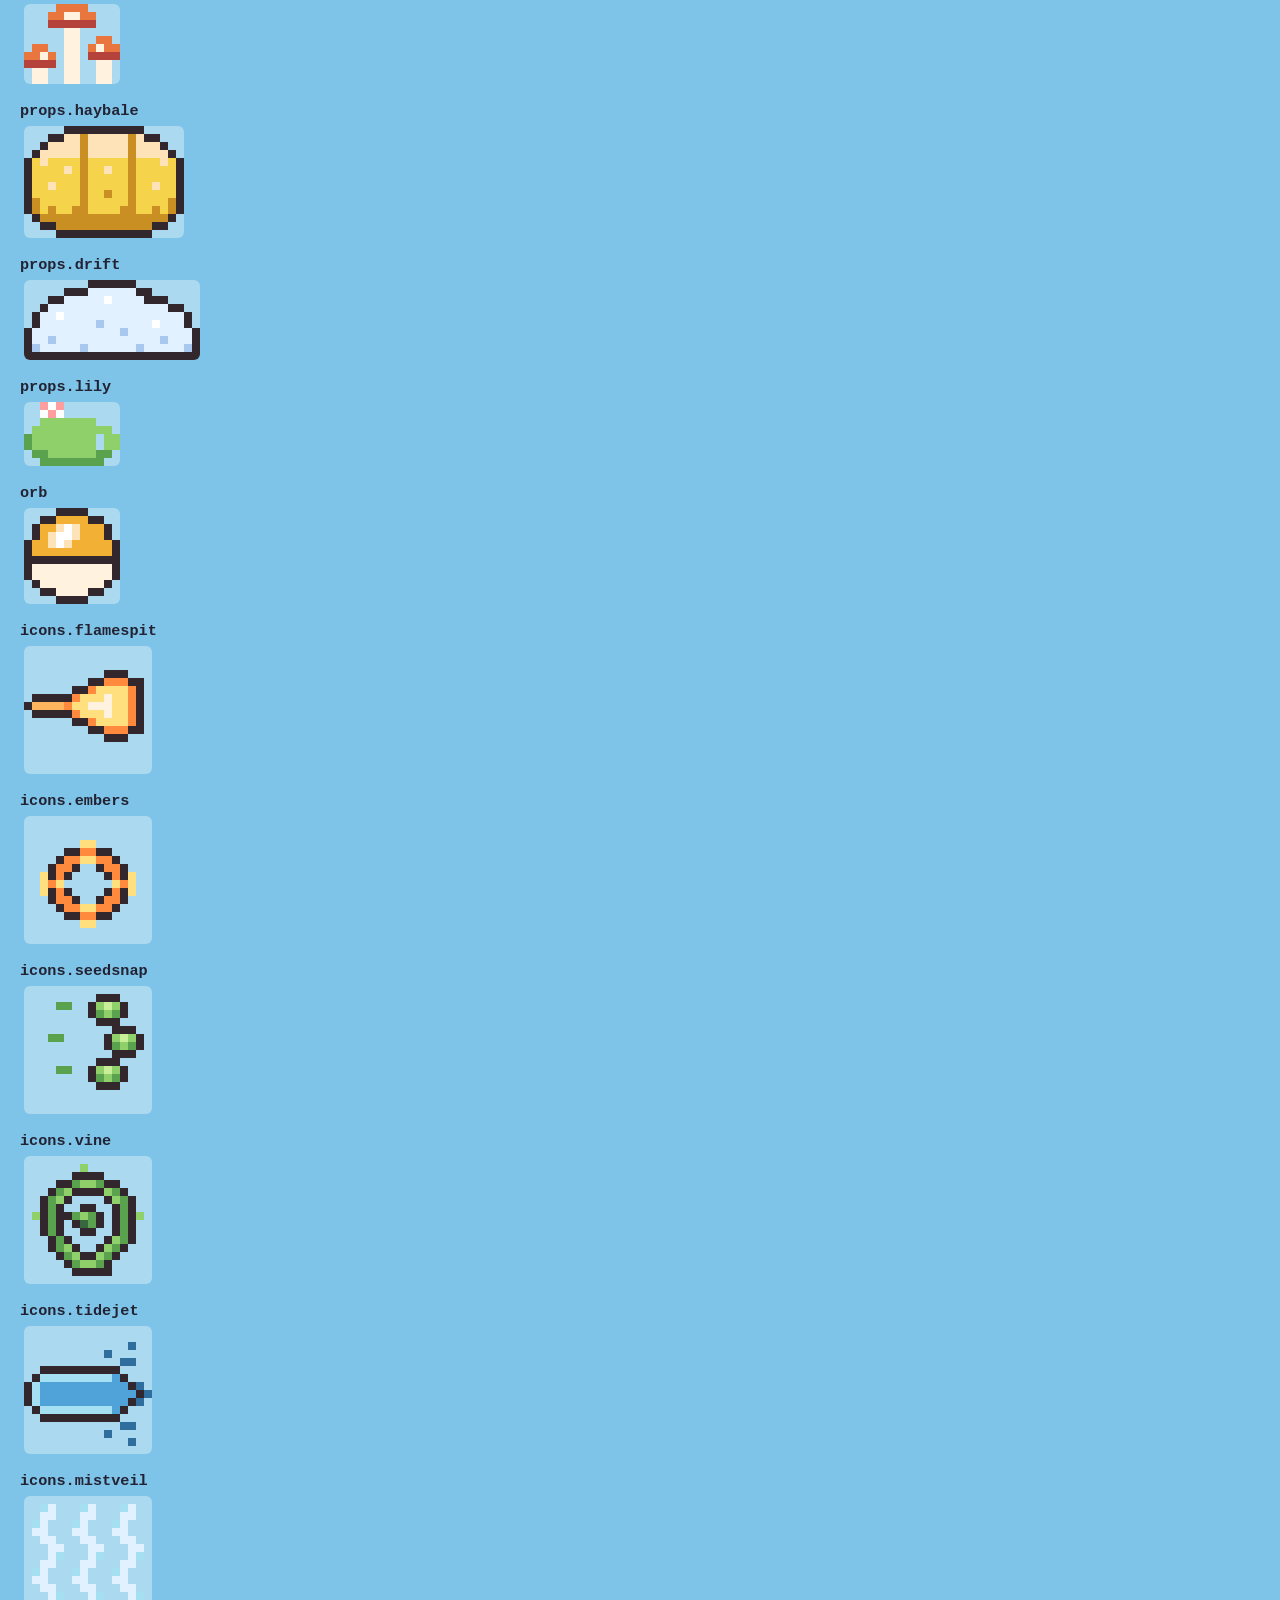
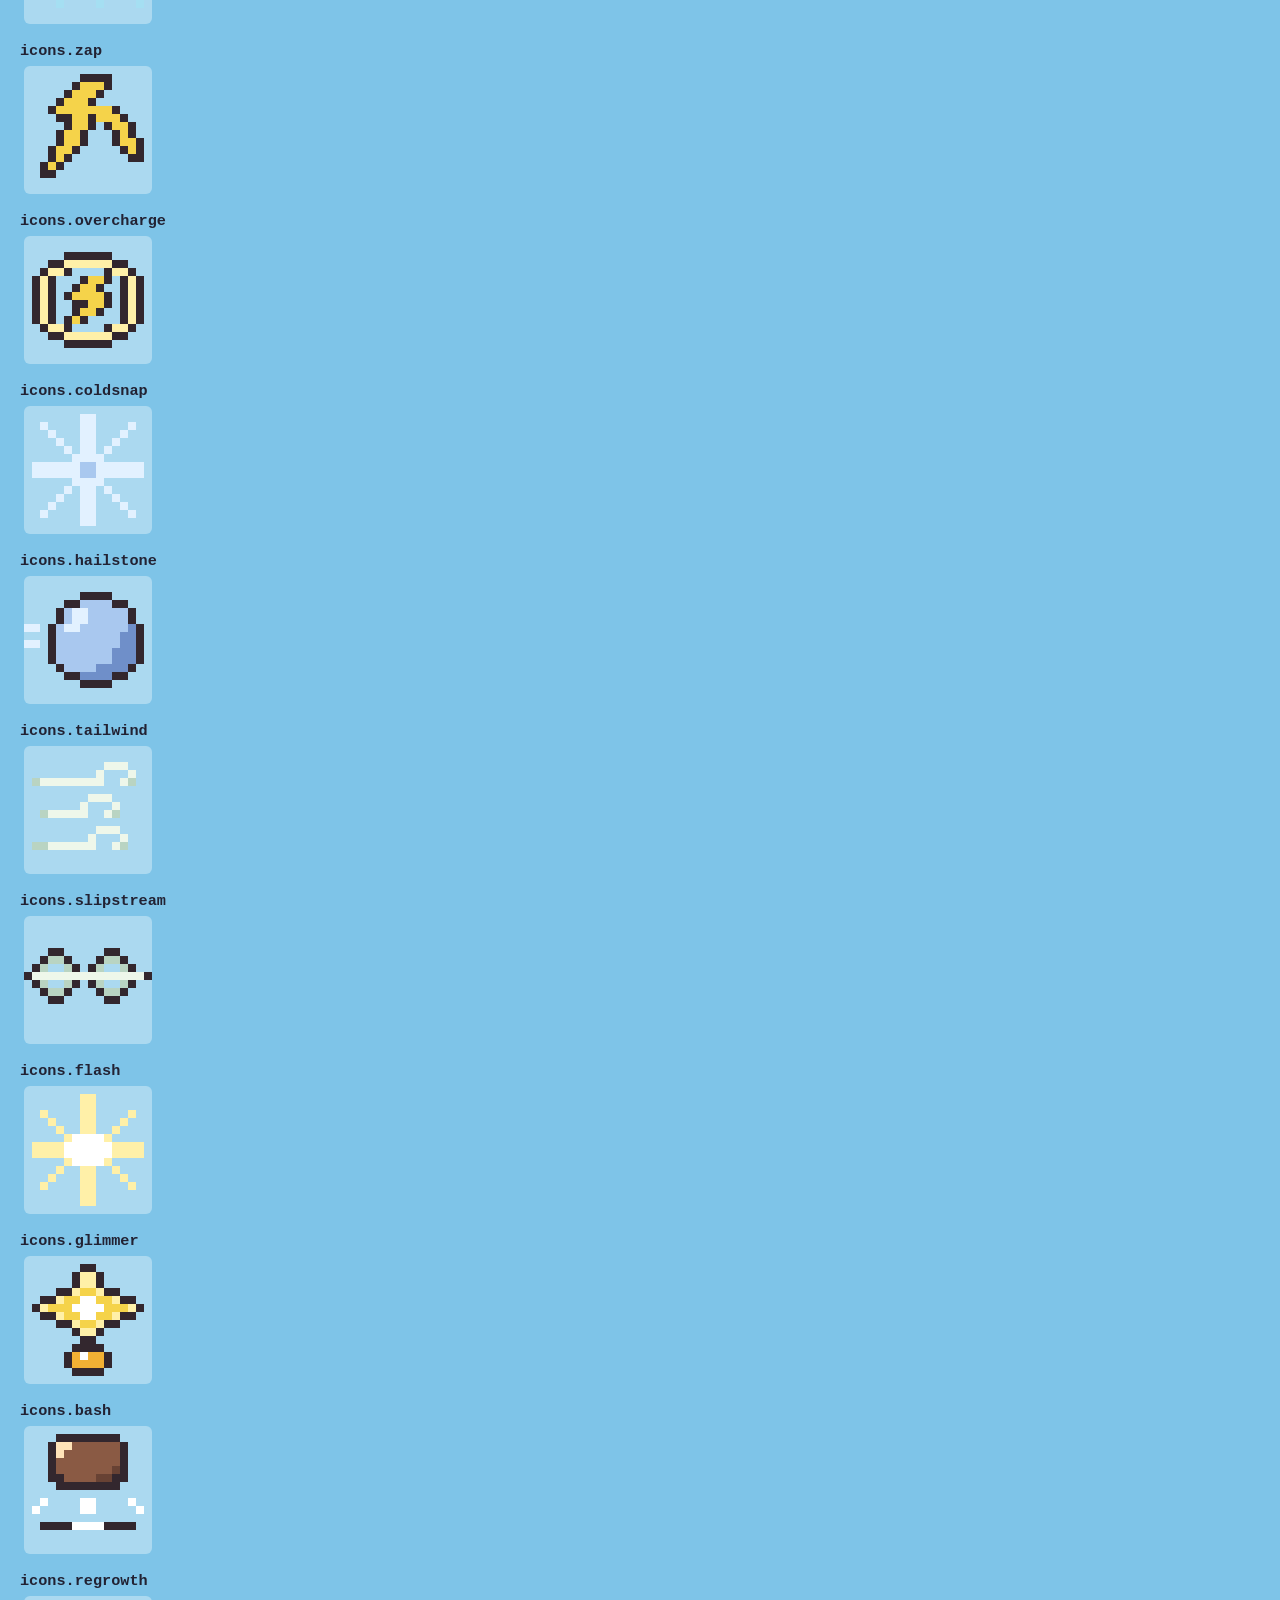
==== commit 9a168a1a: "THE GRAND EXPANSION: organic full-screen camera (sky vista lives at each map's northern edge — no mo" ====
--- a/tools/sprites.html
+++ b/tools/sprites.html
@@ -29,7 +29,7 @@
     }
   }
   for (const [mon, anims] of Object.entries(S)) {
-    if (mon === 'tiles' || mon === 'props') {
+    if (mon === 'tiles' || mon === 'props' || mon === 'icons') {
       for (const [name, img] of Object.entries(anims)) show(`${mon}.${name}`, [img]);
       continue;
     }
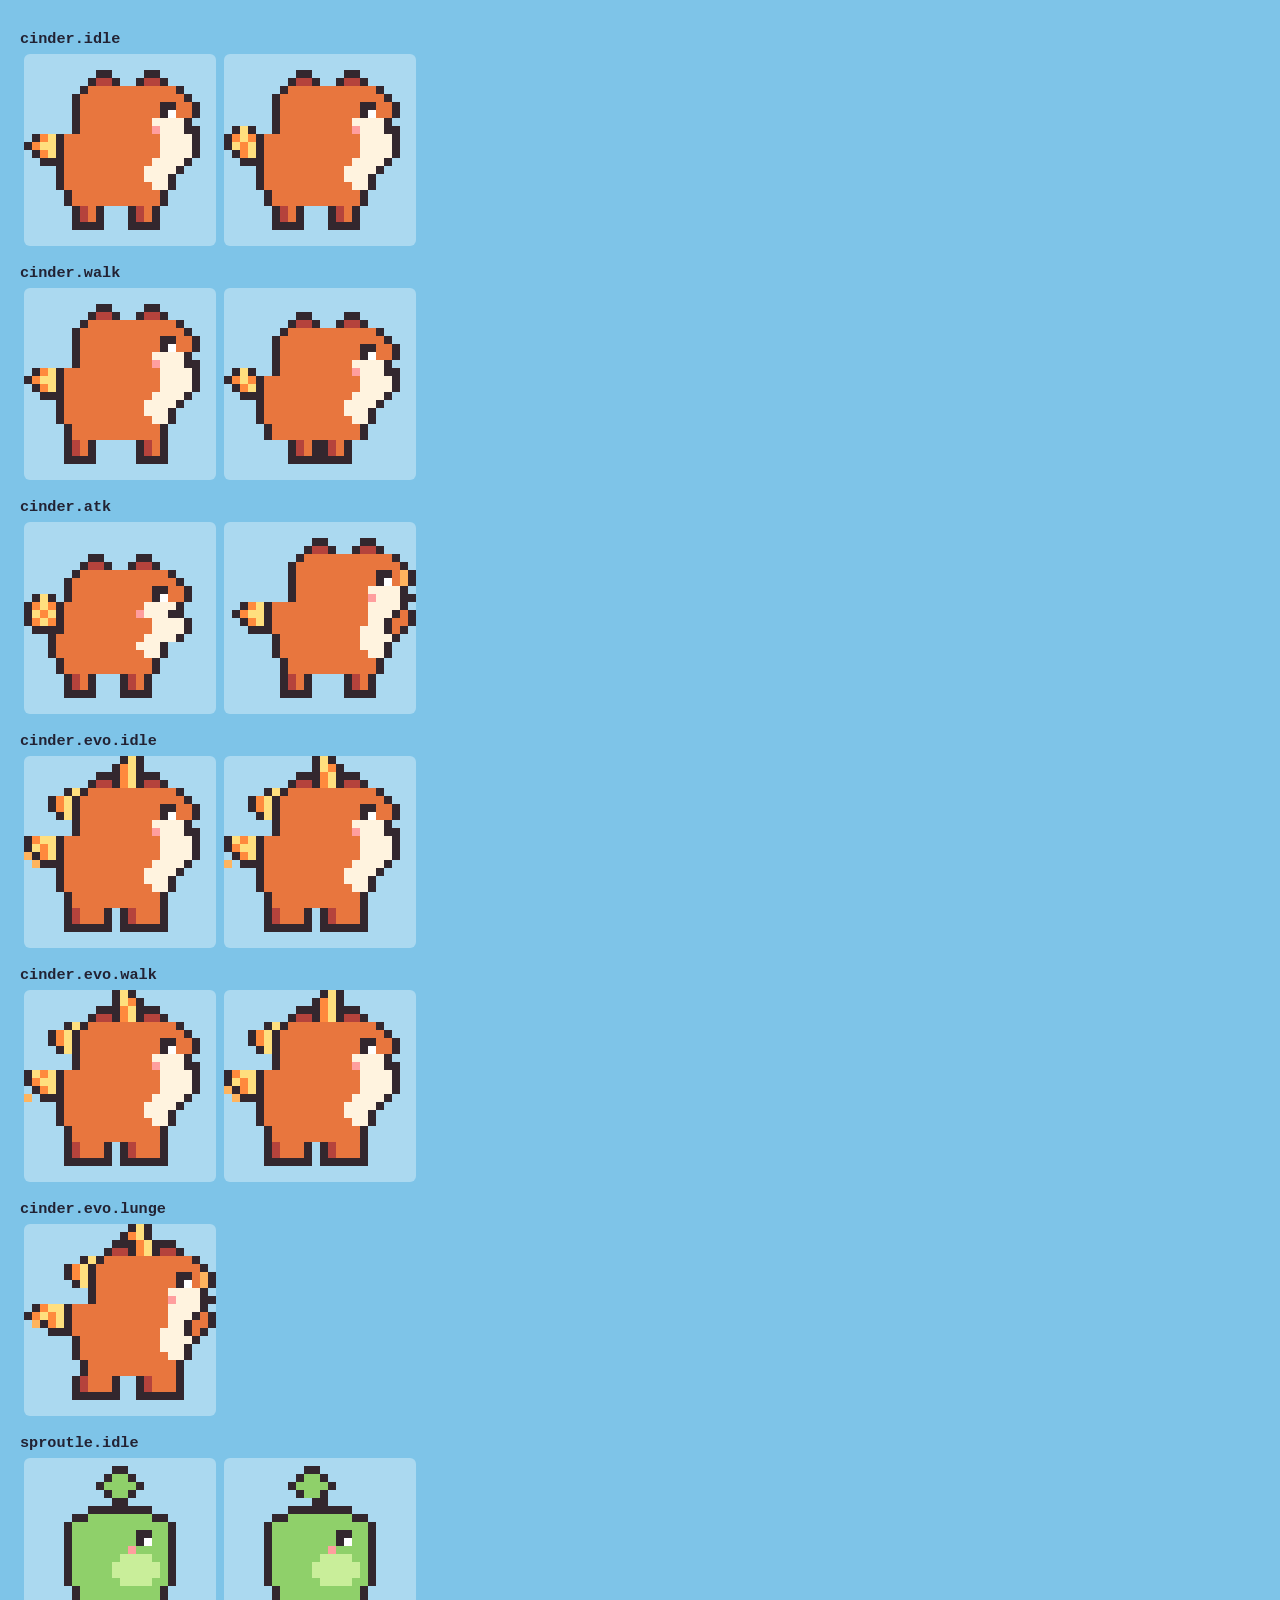
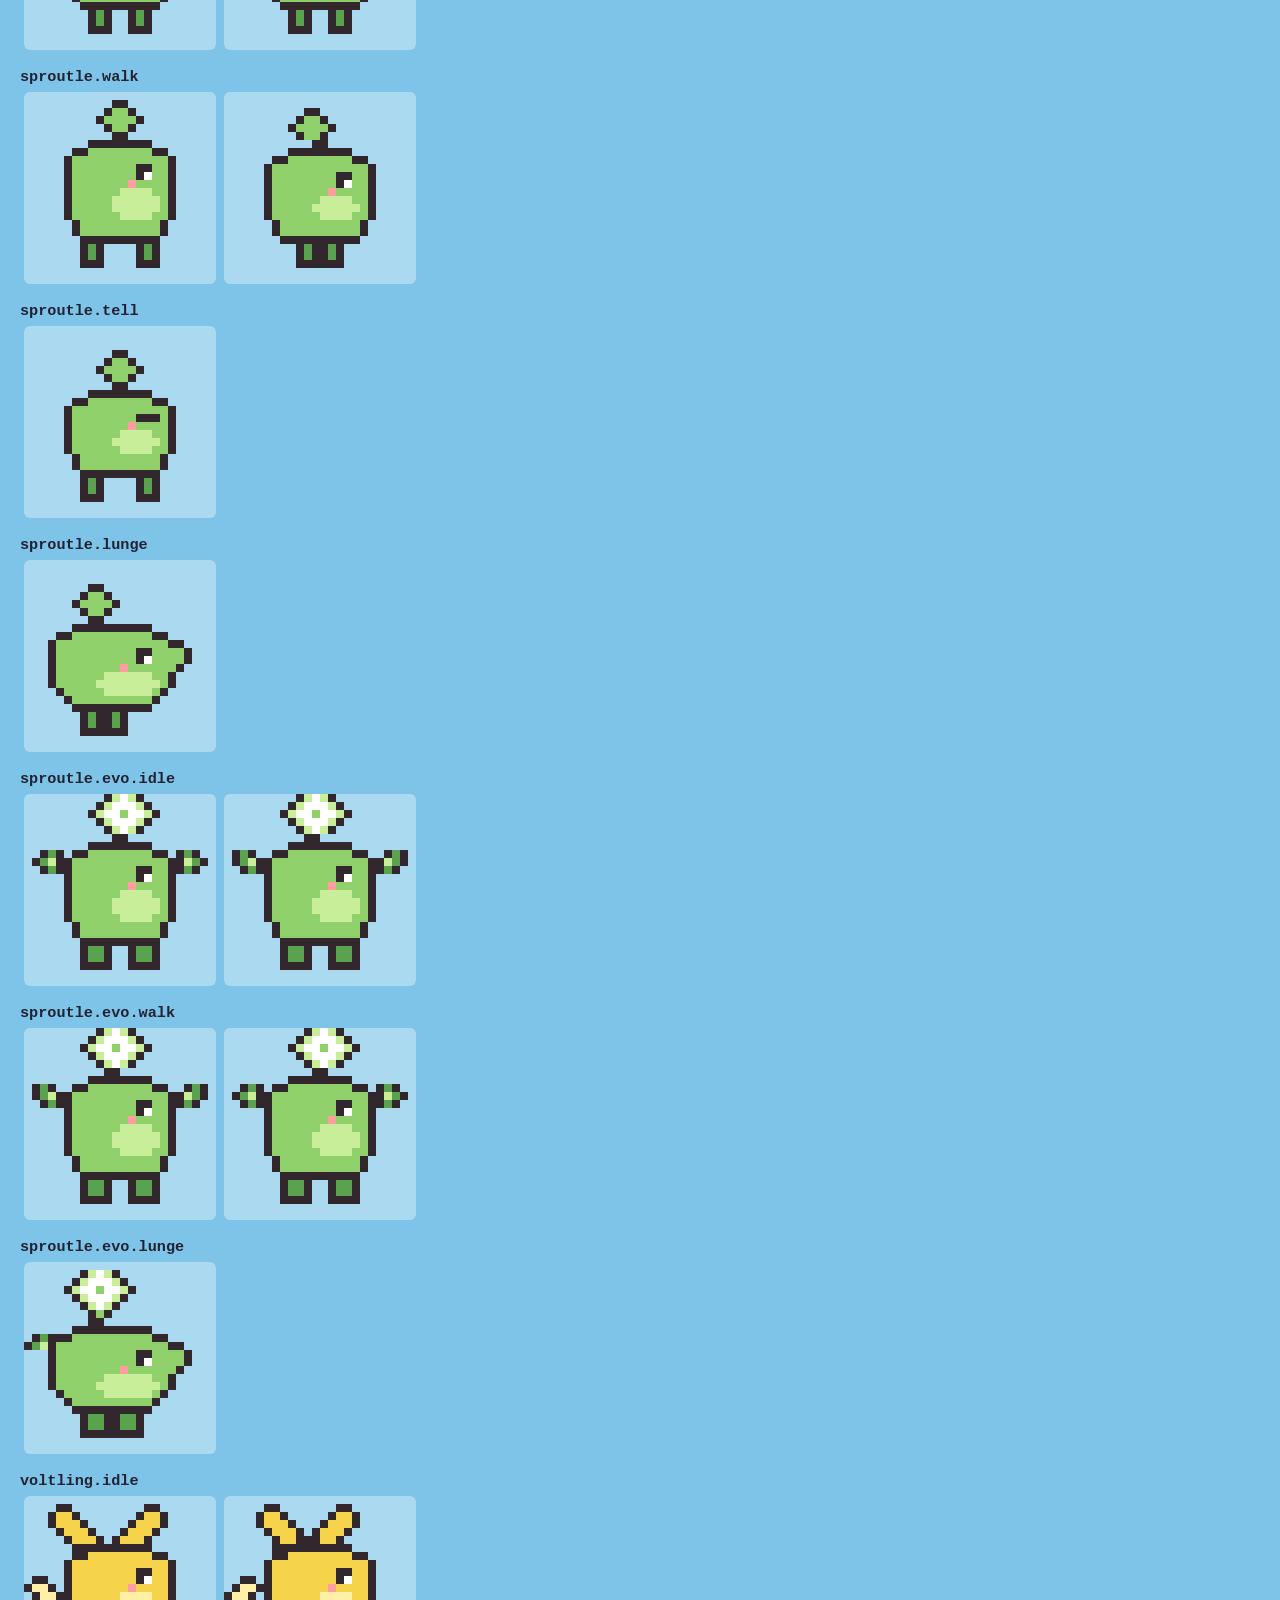
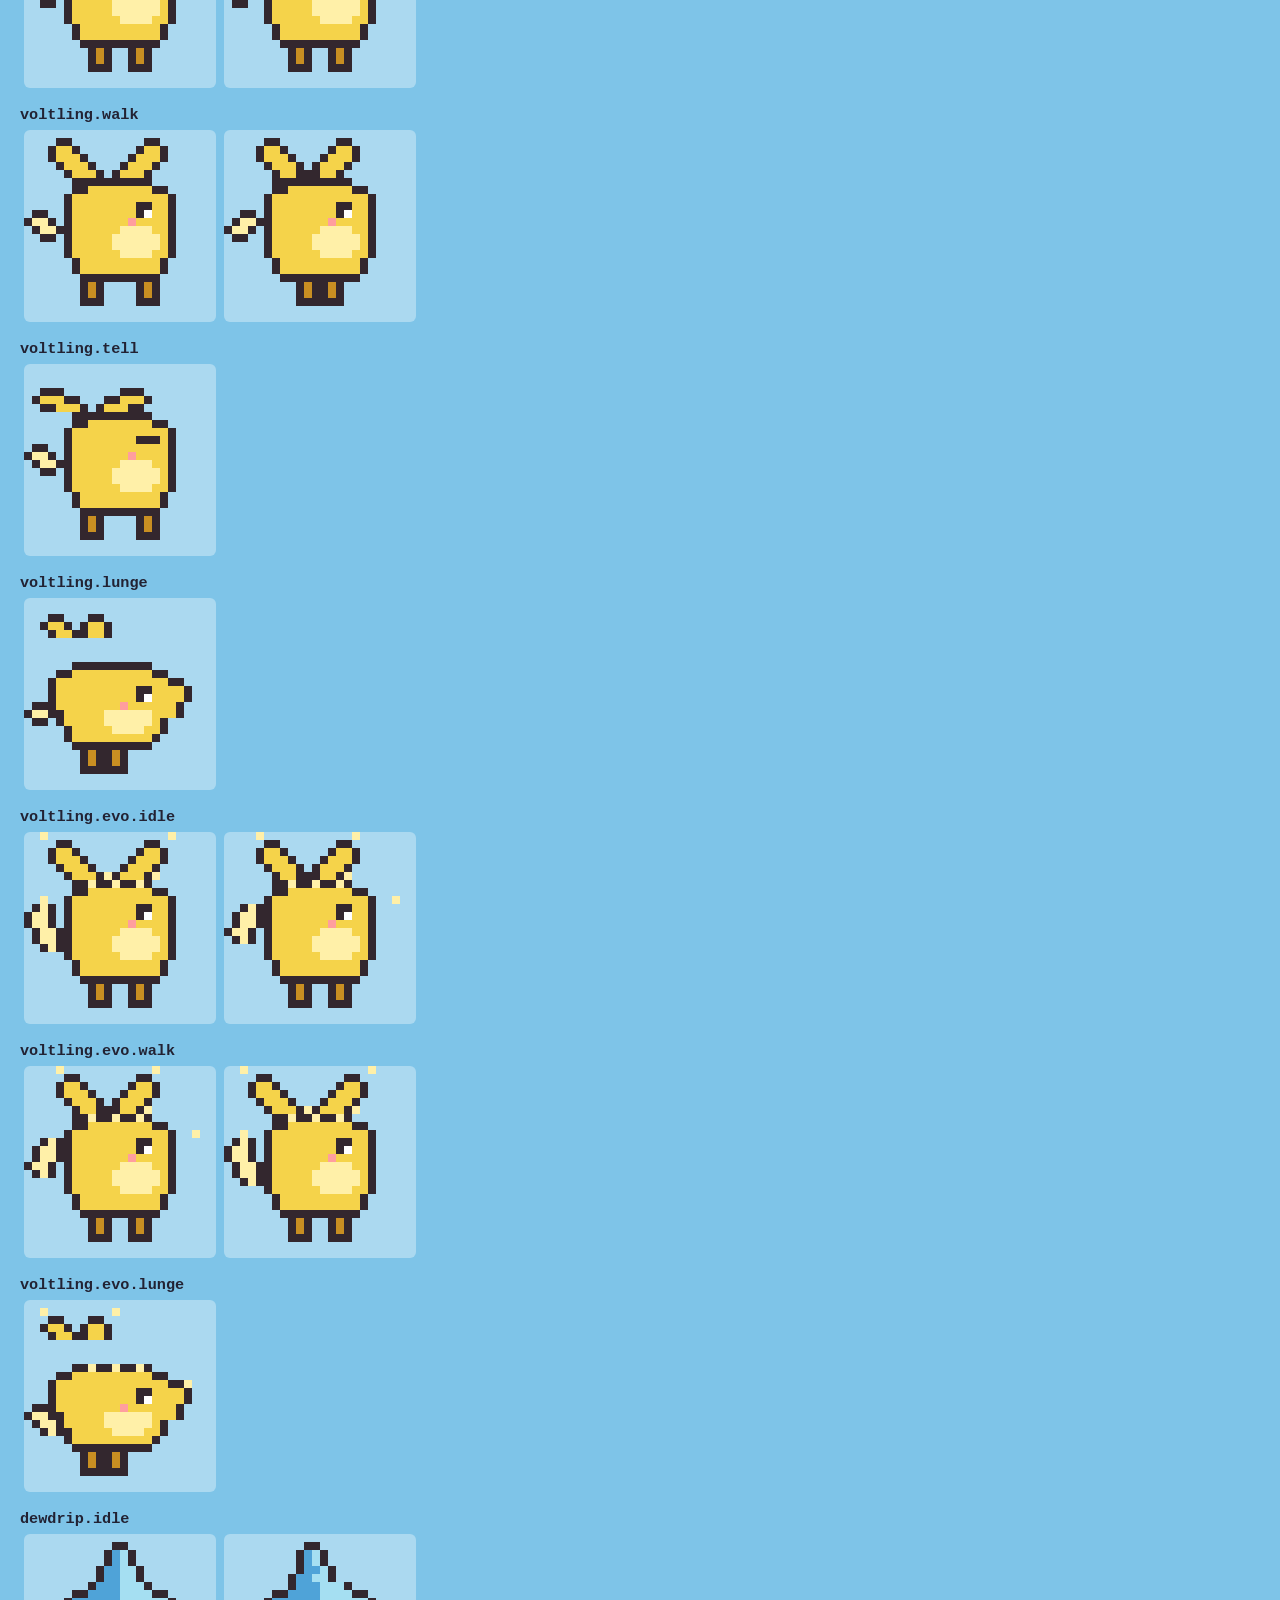
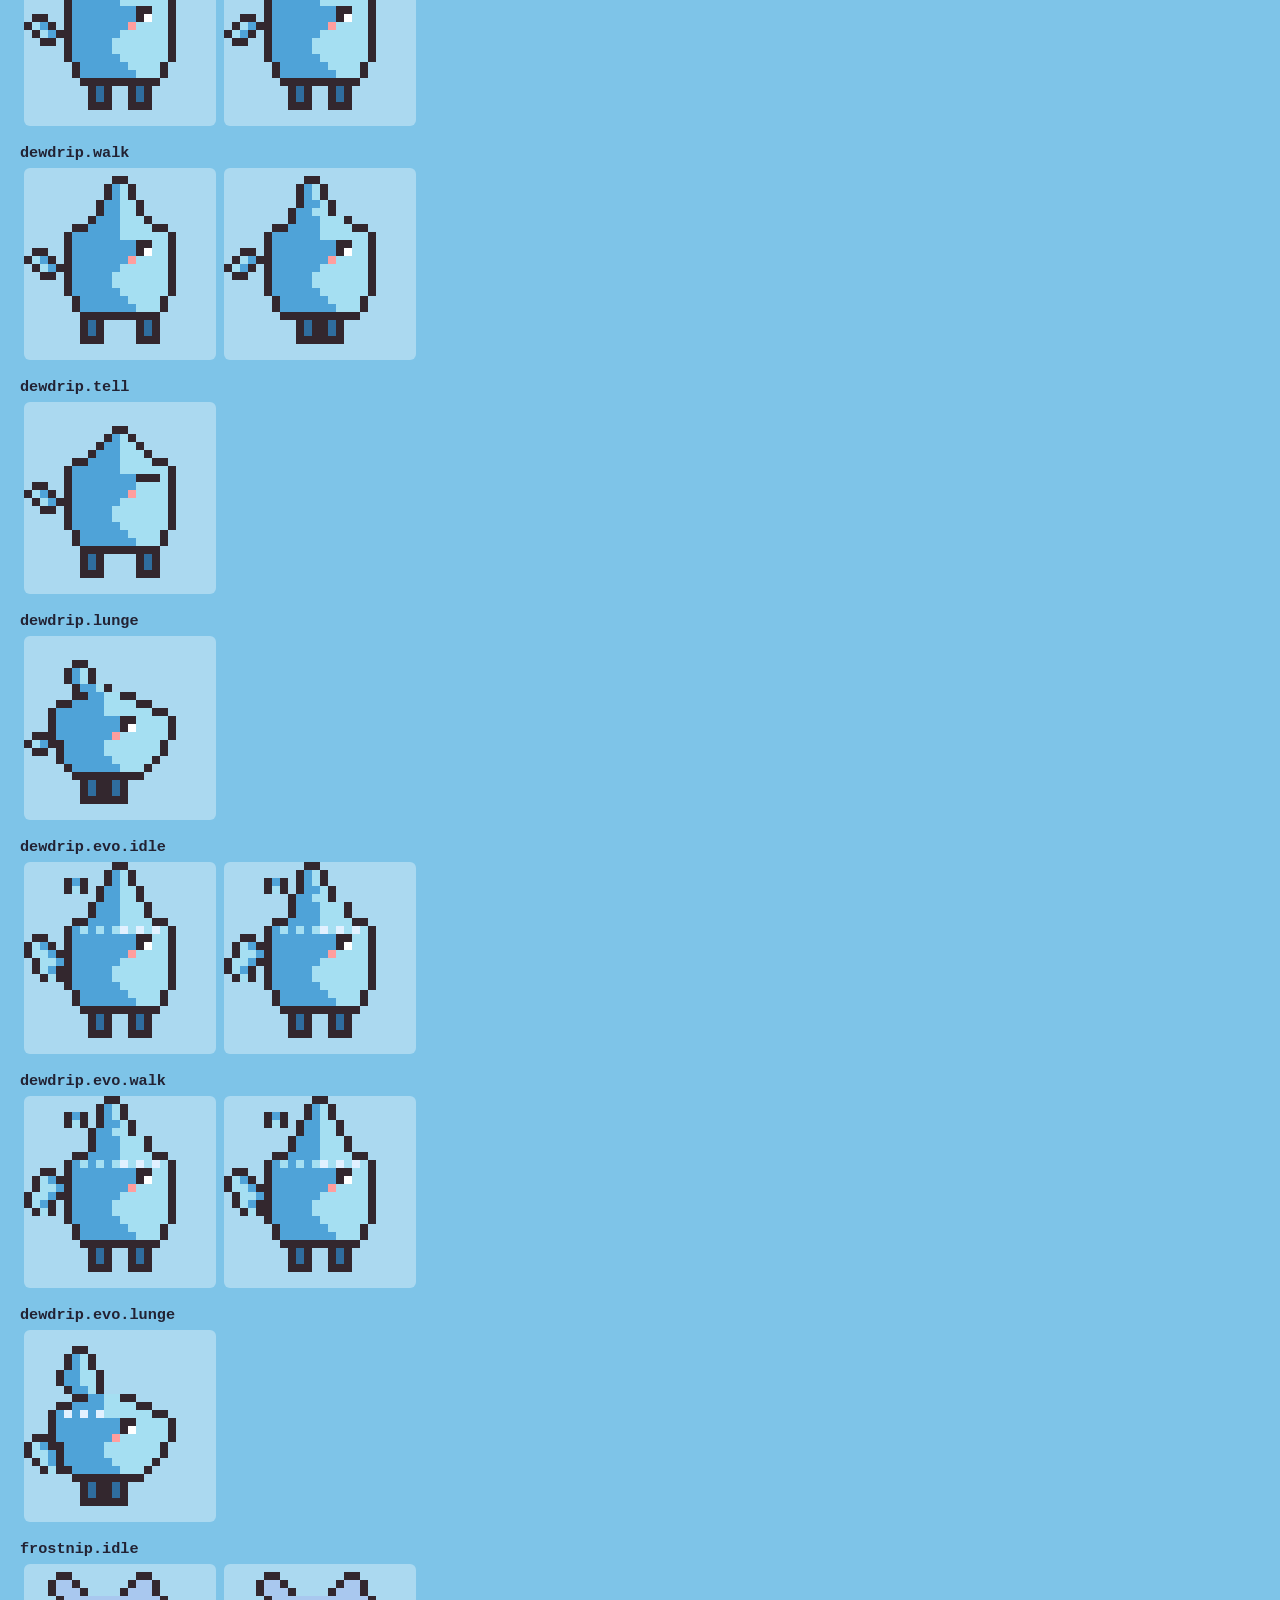
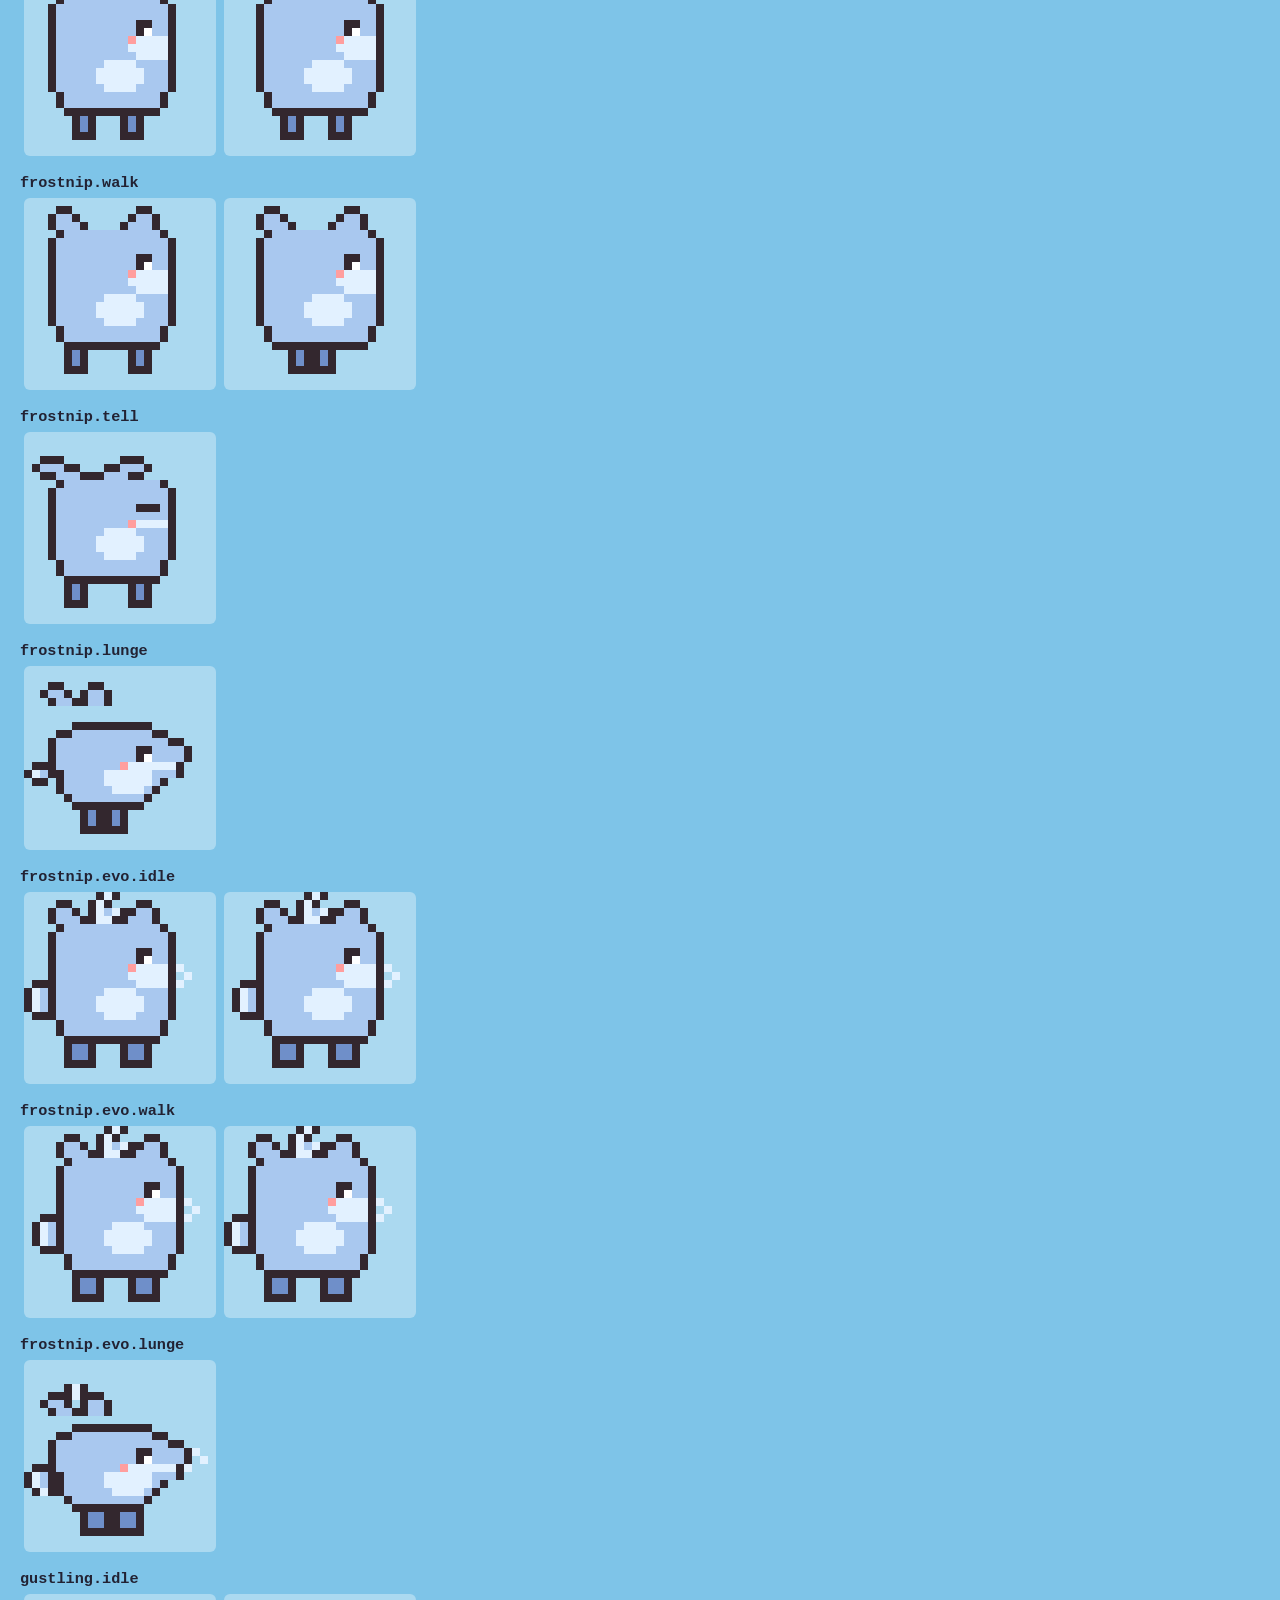
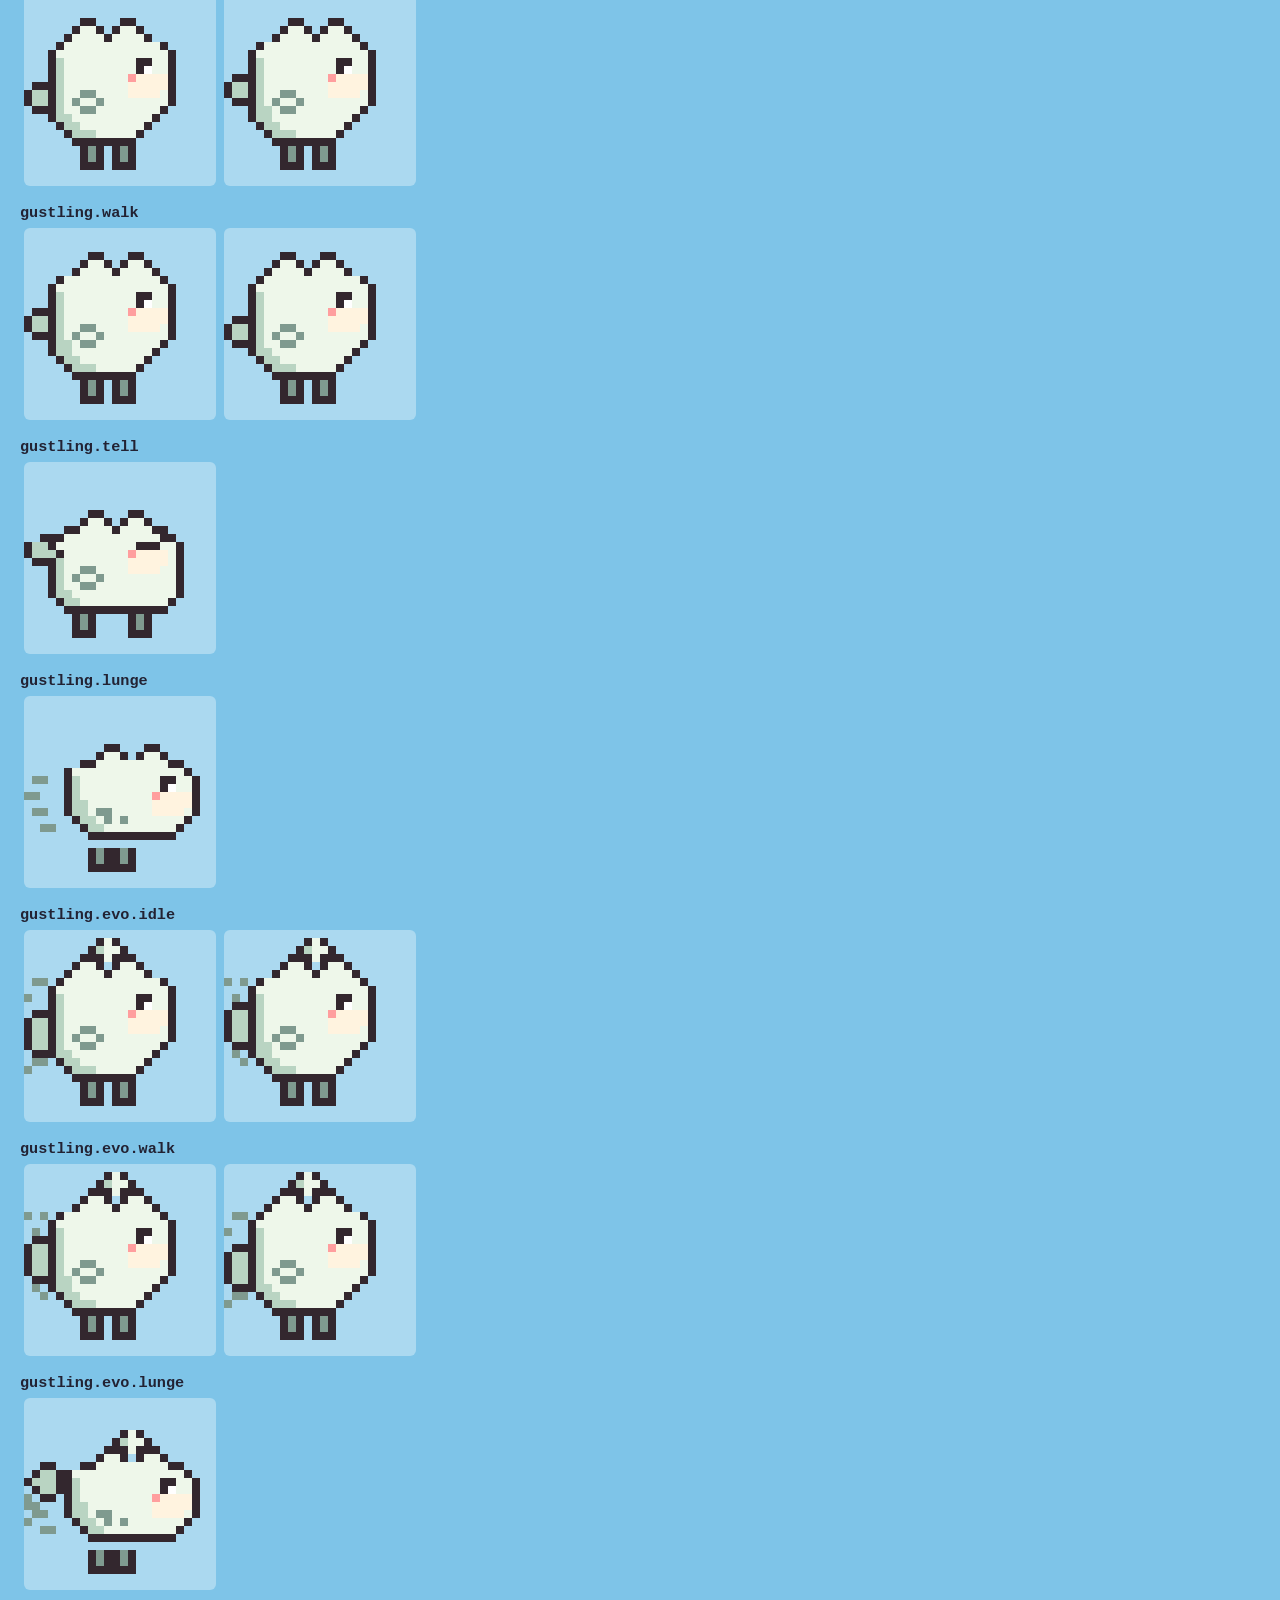
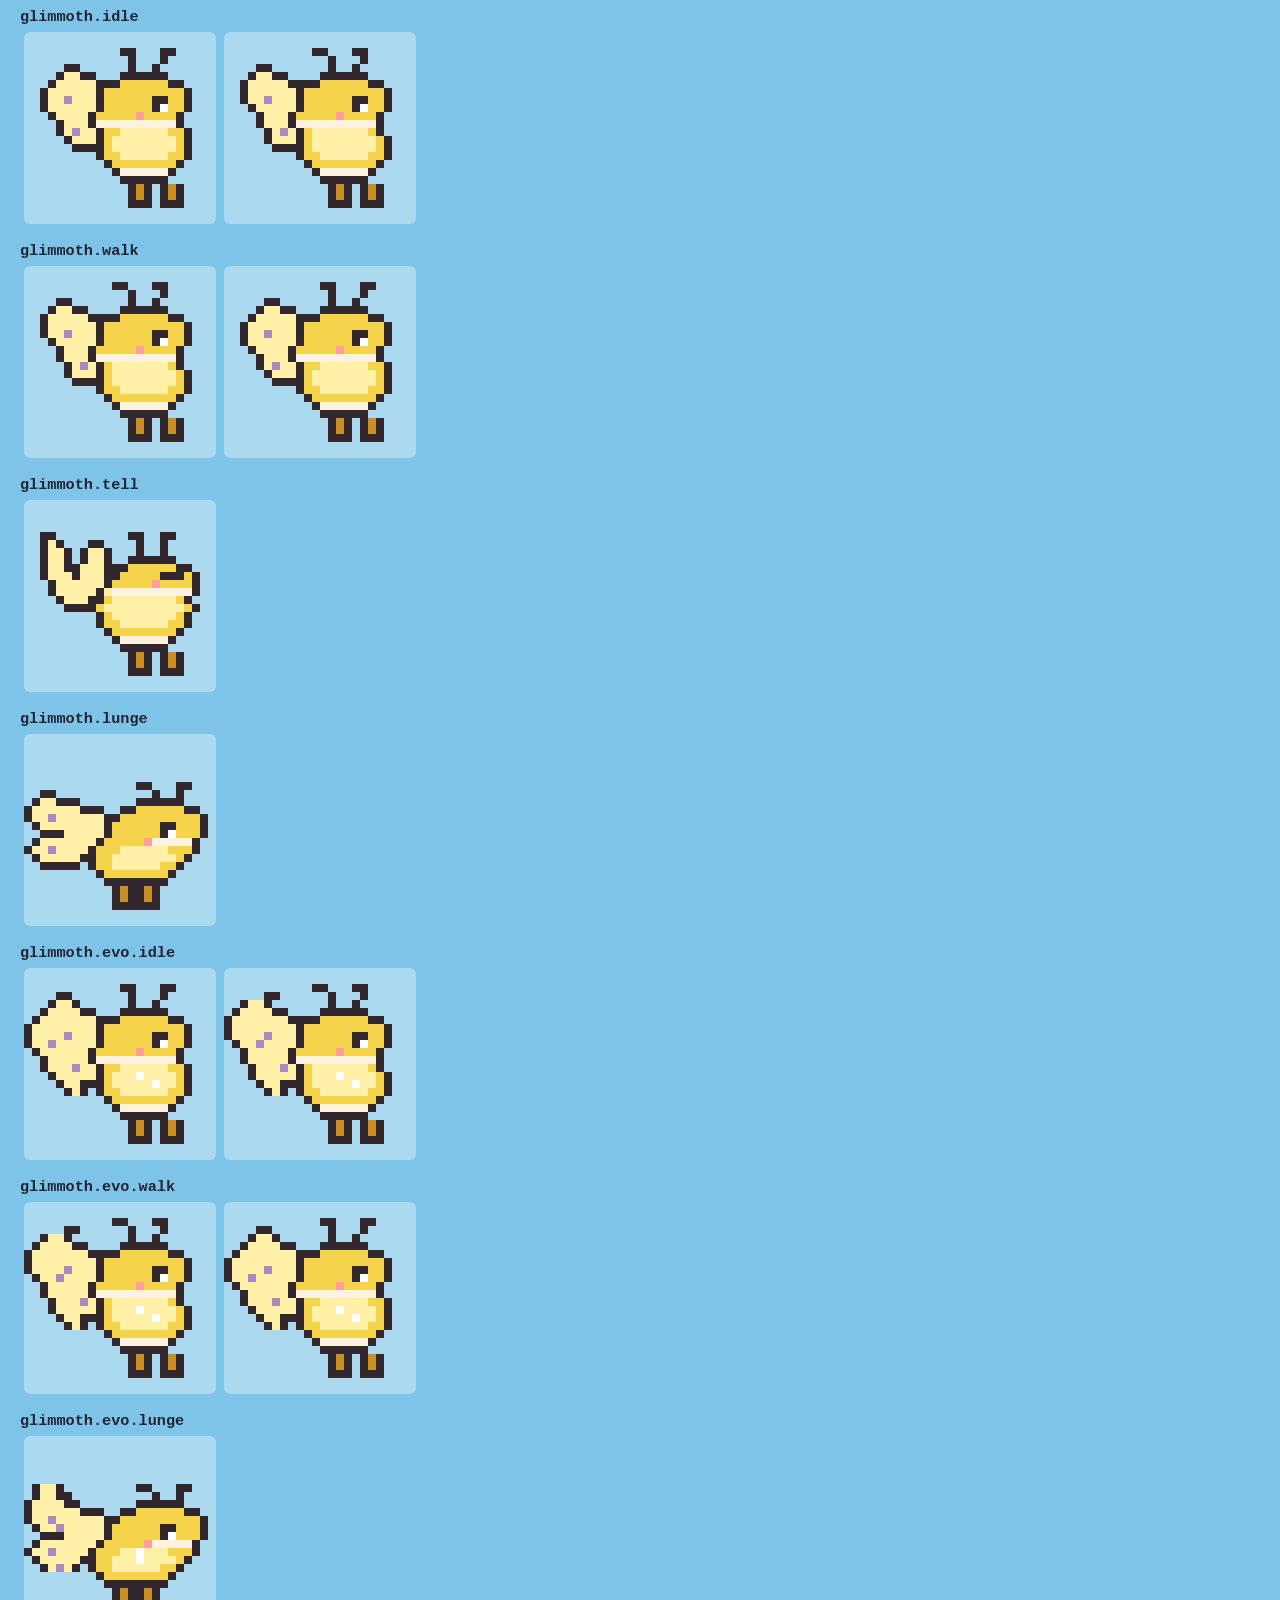
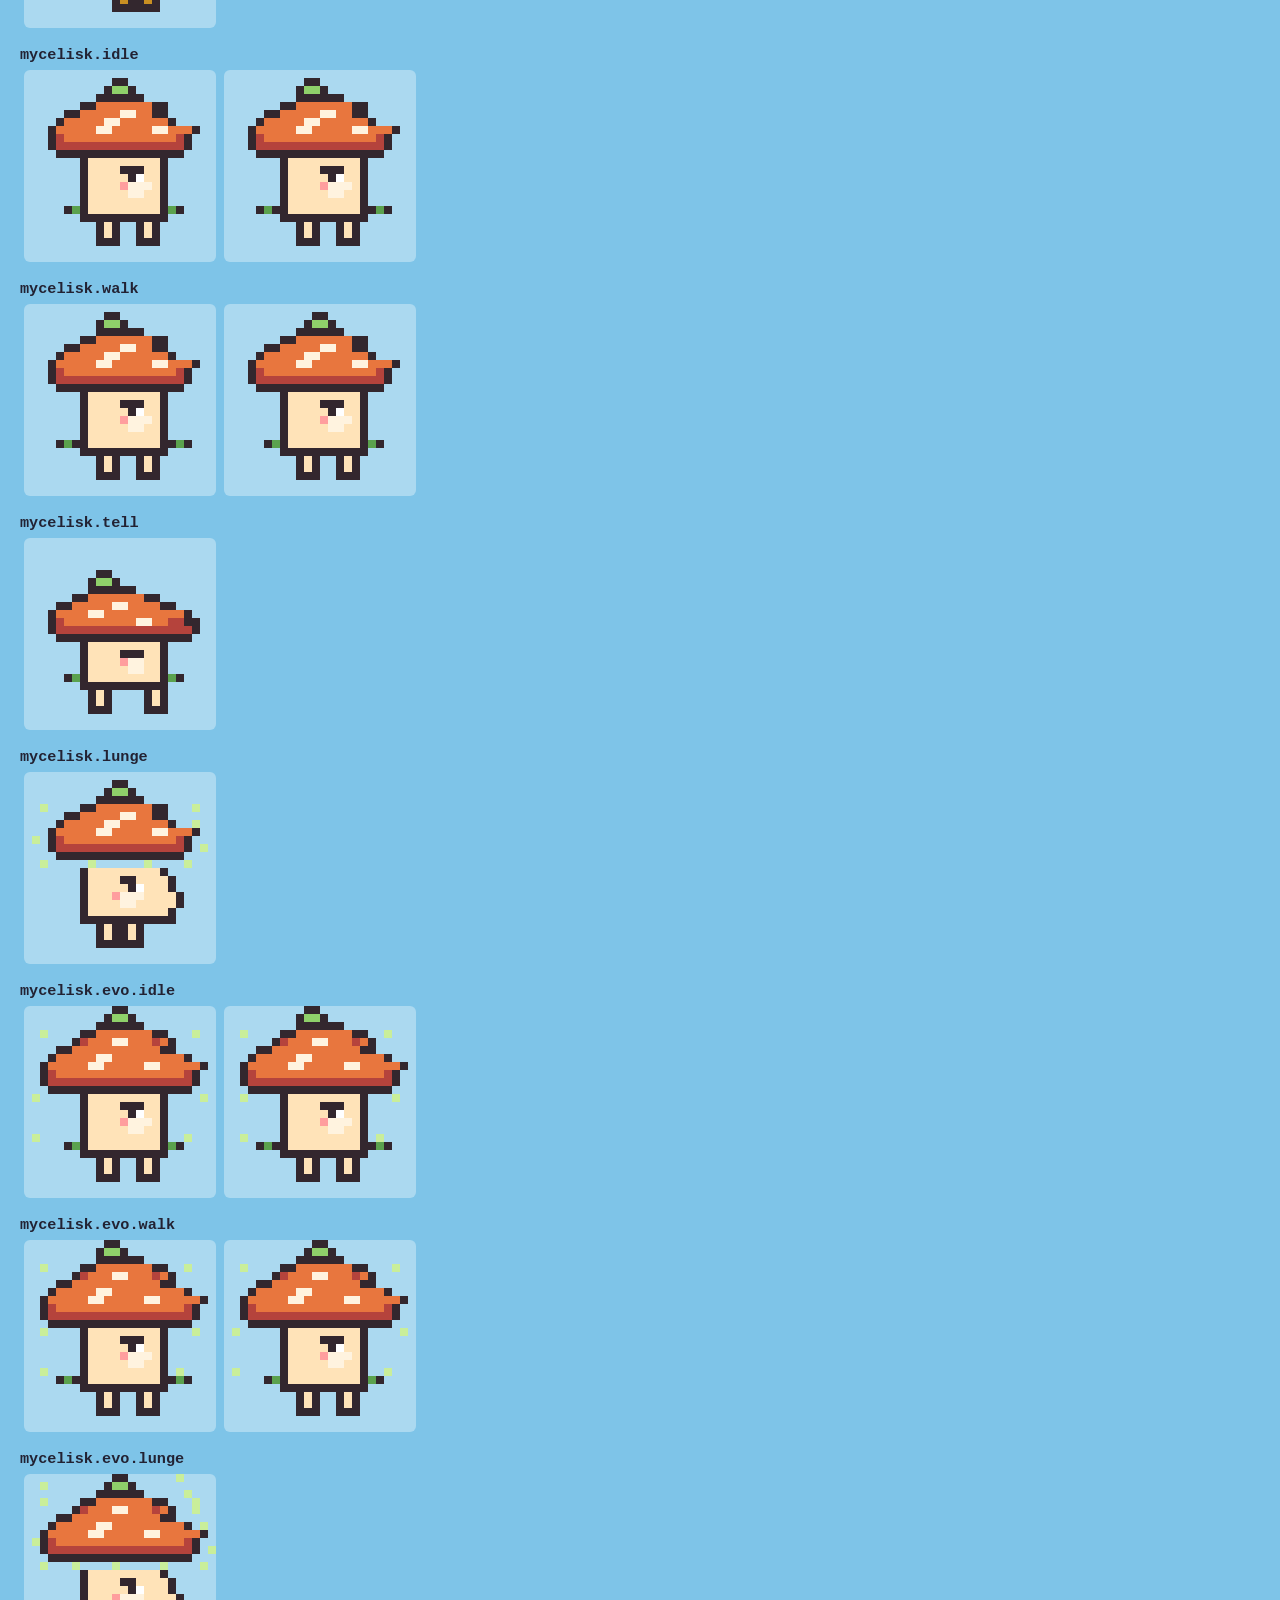
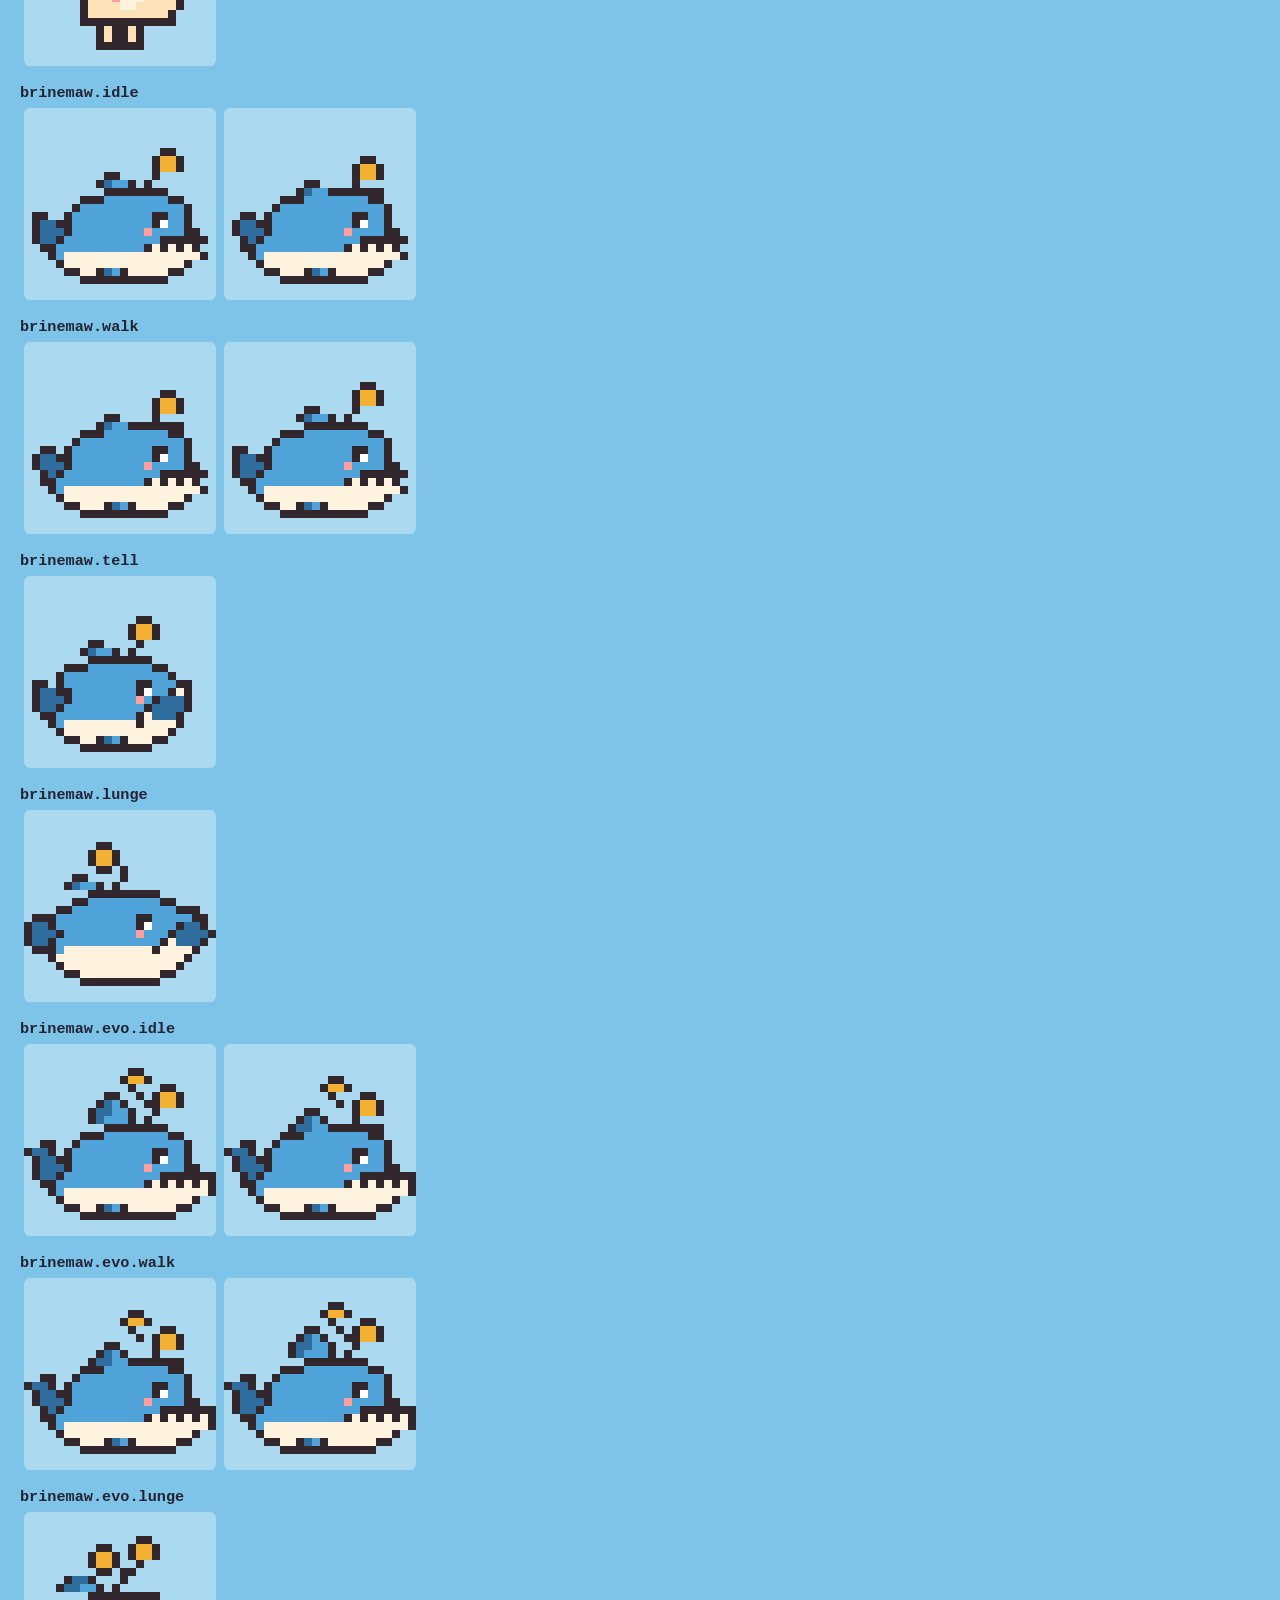
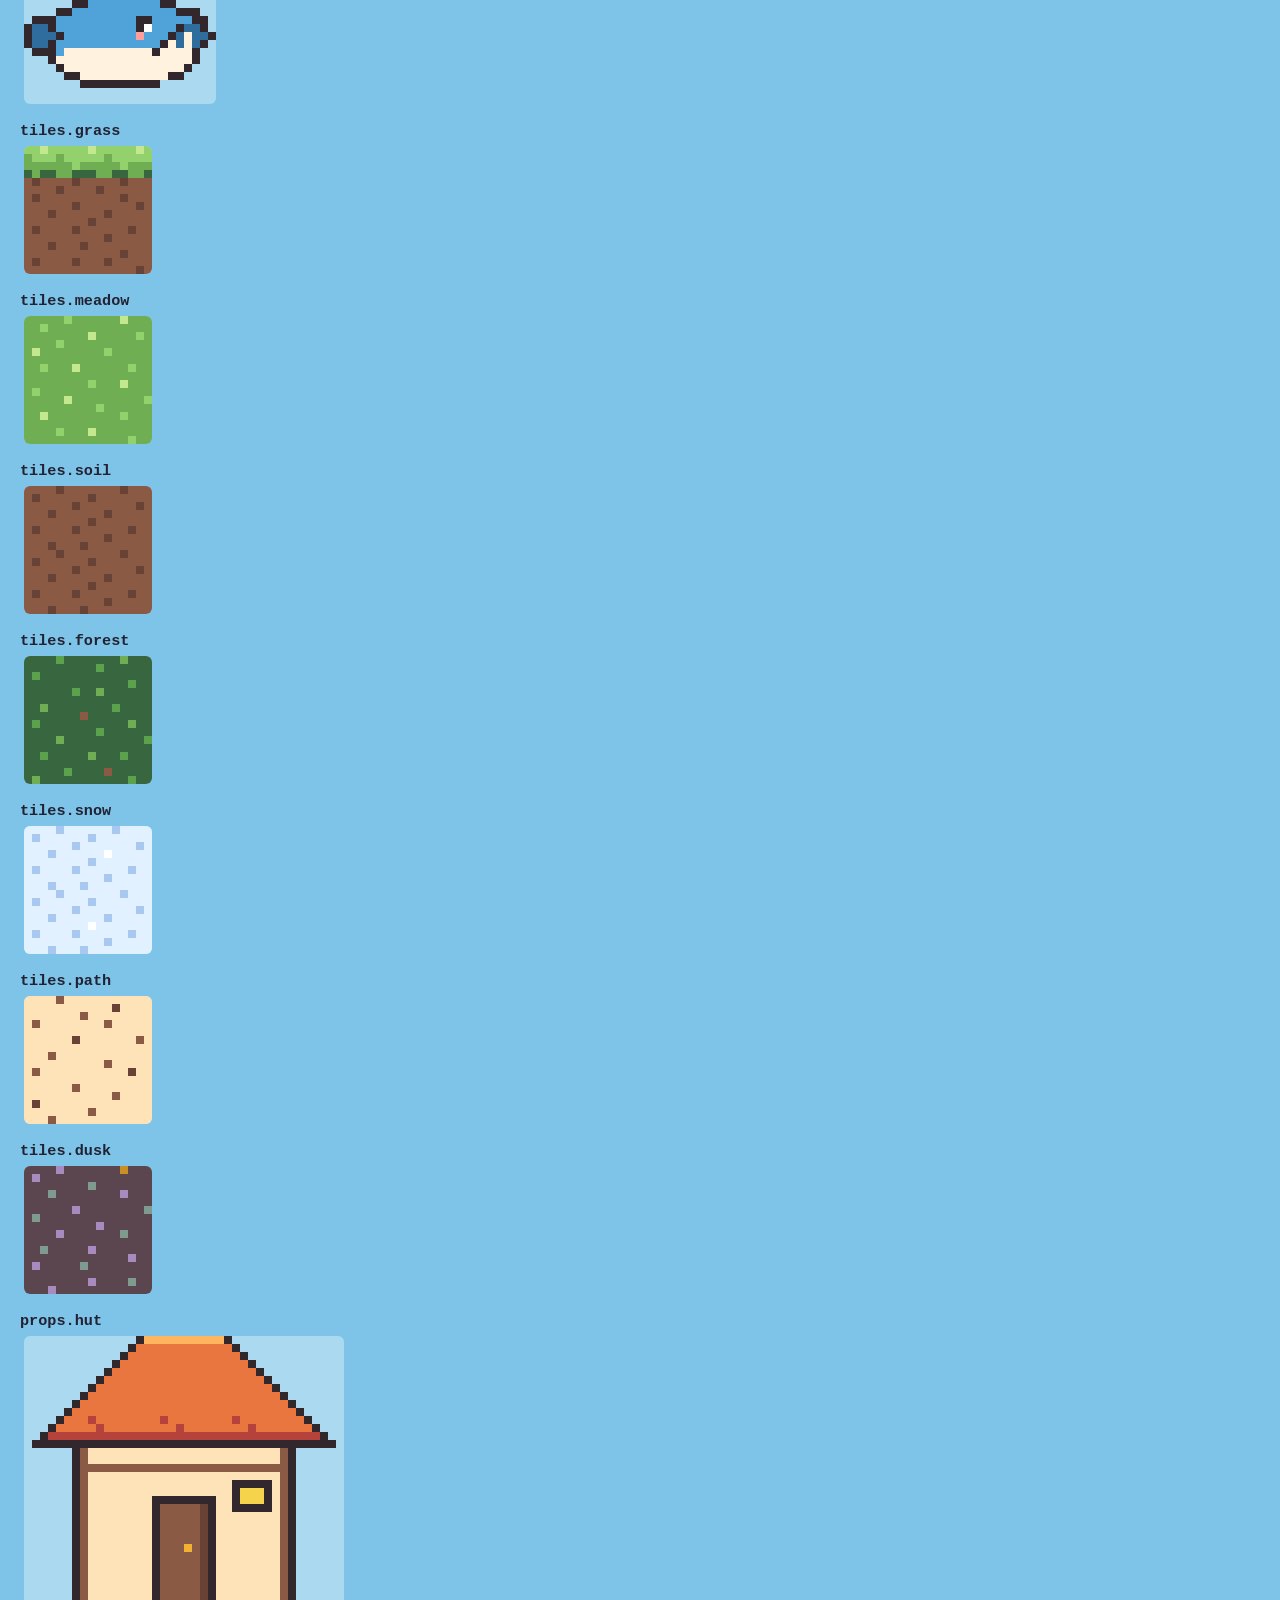
==== commit 0cde0b3a: "Evolution you can SEE + encounter grammar: 27 evolved-form sprites (flame manes, blossoms, ice crown" ====
--- a/tools/sprites.html
+++ b/tools/sprites.html
@@ -34,7 +34,13 @@
       continue;
     }
     if (mon === 'orb') { show('orb', [S.orb]); continue; }
-    for (const [anim, frames] of Object.entries(anims)) show(`${mon}.${anim}`, frames);
+    for (const [anim, frames] of Object.entries(anims)) {
+      if (anim === 'evo') {
+        for (const [ea, ef] of Object.entries(frames)) show(`${mon}.evo.${ea}`, ef);
+        continue;
+      }
+      show(`${mon}.${anim}`, frames);
+    }
   }
   document.title = 'sprites OK';
 </script>
